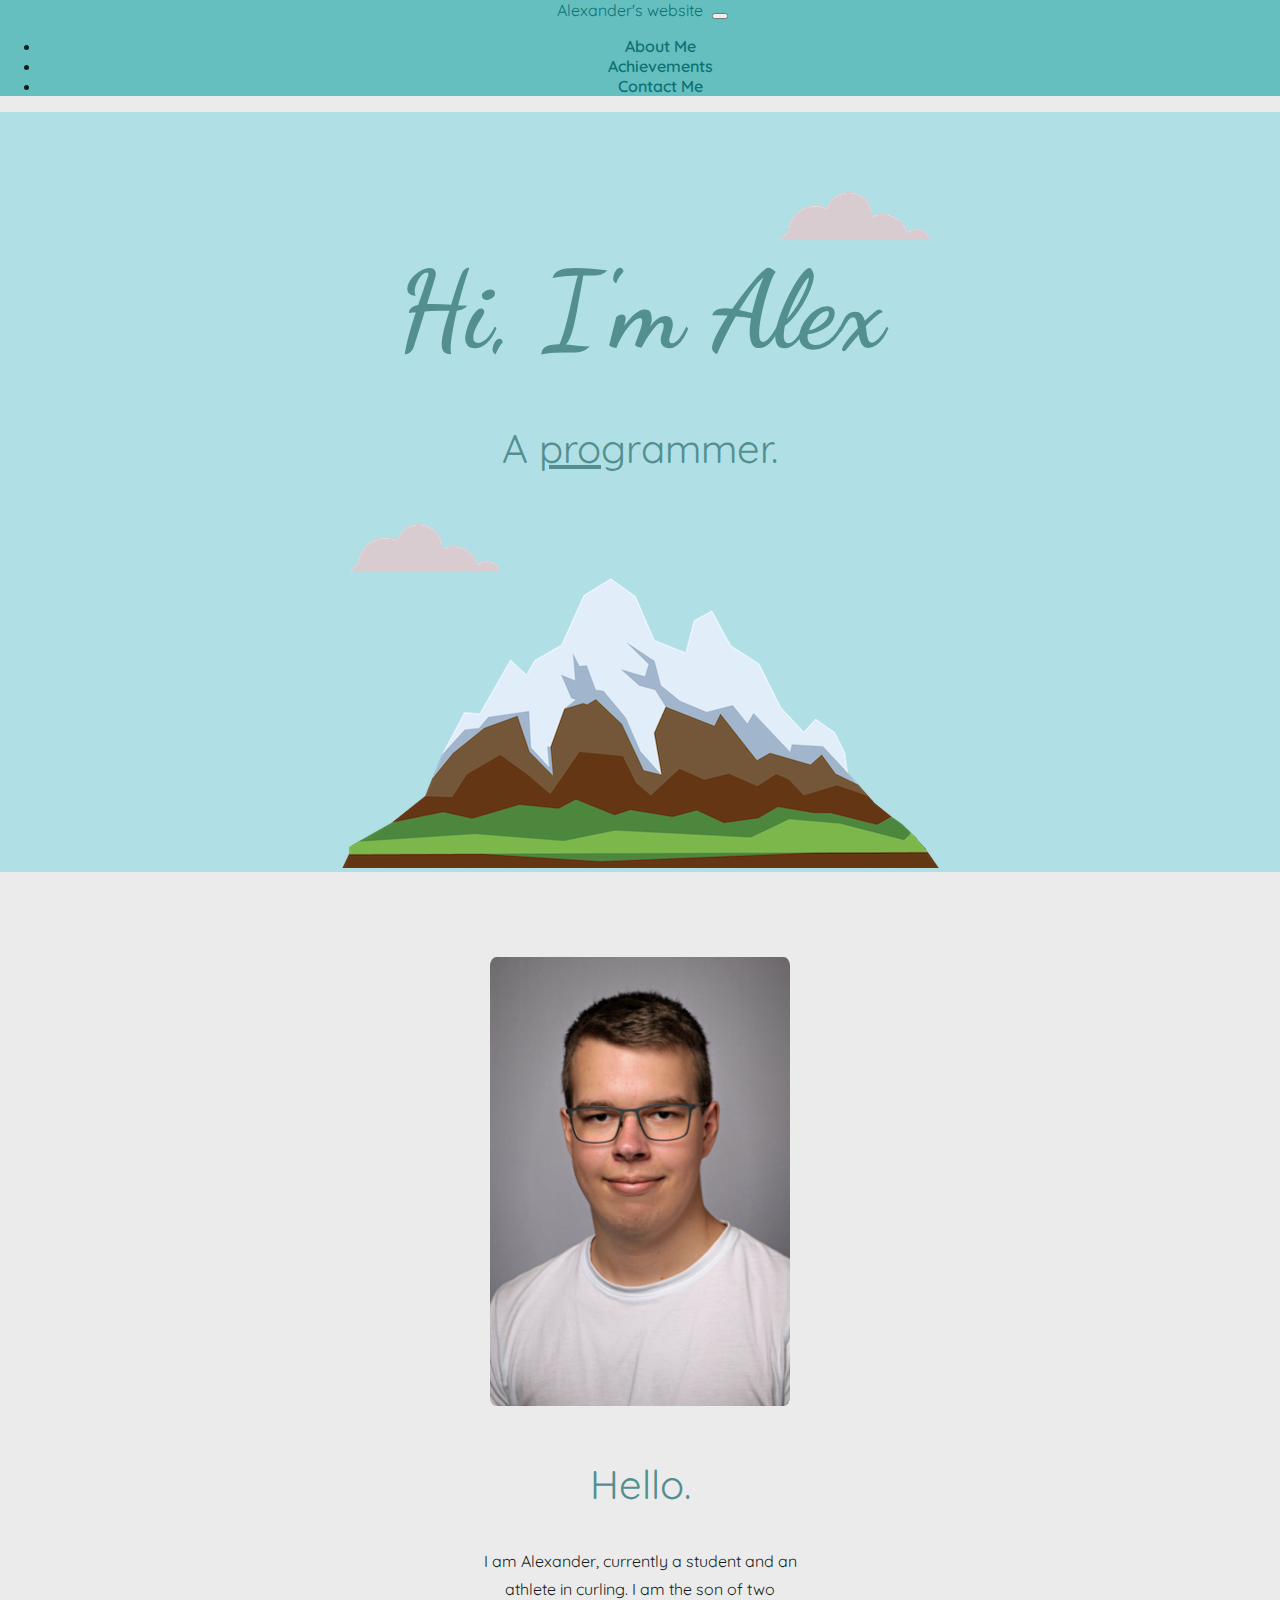
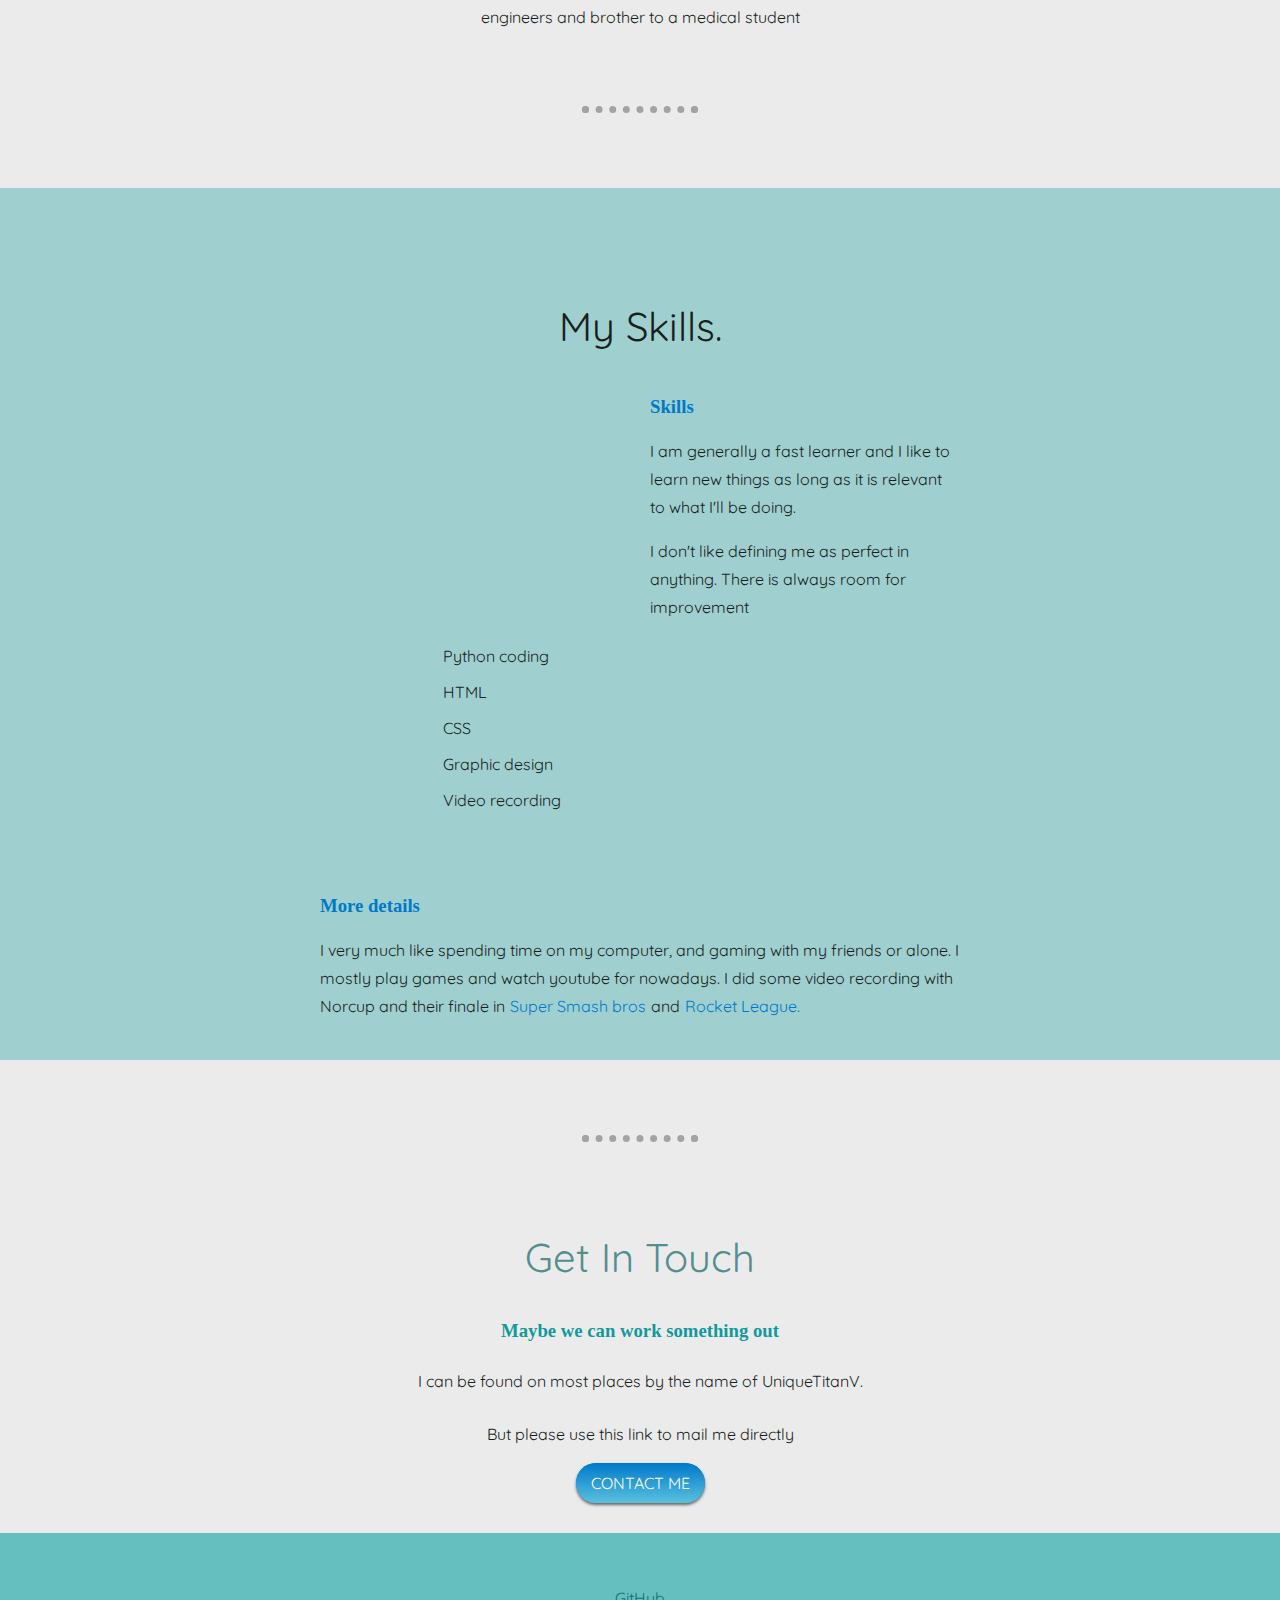
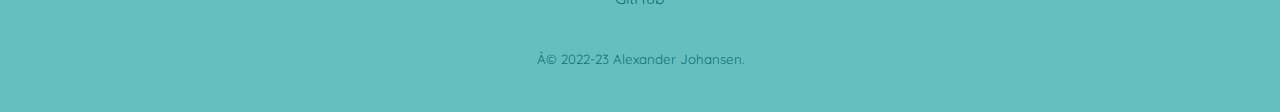
==== index.html @ feb7853b "Update index.html" ====
<!DOCTYPE html>
<Html>
  <Head>
    <meta charset="uft-8">
    <title>Alexander Website</title>
<!--bootstrap-->
    <link href="https://cdn.jsdelivr.net/npm/bootstrap@5.2.2/dist/css/bootstrap.min.css" rel="stylesheet" integrity="sha384-Zenh87qX5JnK2Jl0vWa8Ck2rdkQ2Bzep5IDxbcnCeuOxjzrPF/et3URy9Bv1WTRi" crossorigin="anonymous">
<!--document links-->
    <link rel="stylesheet" href="css/styles.css">
    <link rel="icon" href="pictures/logo1.ico?v=2">
<!--Google fonts-->
    <link rel="preconnect" href="https://fonts.googleapis.com">
    <link rel="preconnect" href="https://fonts.gstatic.com" crossorigin>
    <link href="https://fonts.googleapis.com/css2?family=Dancing+Script:wght@700&family=Quicksand&display=swap" rel="stylesheet">
<!--Fonts Awesome-->
    <script src="https://kit.fontawesome.com/bdcf4715c1.js" crossorigin="anonymous"></script>


  </Head>
  <body>
<!--Navigations bar-->
 <div class="fixed-top">
    <nav class="navbar navbar-expand-md" style="background-color: #66bfbf;">
      <a class="navbar-brand" href="#scrollspyHeading5">Alexander's website</a>
      <button class="navbar-toggler" type="button" data-bs-toggle="collapse" data-bs-target="#Collapsetobbler1" aria-controls="navbarNav" aria-expanded="false" aria-label="Toggle navigation">
          <span class="navbar-toggler-icon"></span>
      </button>
      <div class="collapse navbar-collapse" id="Collapsetobbler1">
          <ul class="navbar-nav ms-auto">

              <li class="nav-item">
                  <a class="nav-link" href="#scrollspyHeading2"><i class="fa-regular fa-address-card"></i>  About Me</a>
              </li>
              <li class="nav-item">
                  <a class="nav-link" href="#scrollspyHeading3"><i class="fa-regular fa-star"></i>  Achievements</a>
              </li>
              <li class="nav-item">
                <a class="nav-link" href="#scrollspyHeading4"><i class="fa-regular fa-envelope"></i>  Contact Me</a>
            </li>
          </ul>
      </div>
  </nav>
</div>
<!-- Navbar end -->

<!--Main headder site code-->
    <div id="scrollspyHeading5" class=" top-container">
      <img class="top-cloud" src="pictures/cloud.png" alt="Cloud-img">
      <H1>Hi, I'm Alex</H1>
      <h2>A <span class="pro">pro</span>grammer.</h2>
      <img class="bottom-cloud" src="pictures/cloud.png" alt="Cloud-img">
      <img src="pictures/mountain.png" alt="Mountian-img">
    </div>

  <!-- About me and introduction -->
    <div id="scrollspyHeading2" class="middle-container">
      <div class="profile">
        <img class="ProfilePicture" src="pictures/alex2.png" alt="Picture of me"
        width="300">

        <h2>Hello.</h2>
        <p class="intro-text">I am Alexander, currently a student and an athlete in curling. I am the son of two engineers and brother to a medical student</p>
        </div>
<!-- Skills page -->
<hr >

      <div  id="scrollspyHeading3" class="skills">
        <h2 class="MySkills">My Skills.</h2>
        <div class="skill-row">
          <iframe src="https://giphy.com/embed/IdyAQJVN2kVPNUrojM" frameBorder="0" class="giphy-embed"></iframe>
          
          <h3 class="Skillslower">Skills</h3>
          <p>I am generally a fast learner and I like to learn new things as long as it is relevant to what I'll be doing.</p>
          <p>I don't like defining me as perfect in anything. There is always room for improvement</p>
          <table class="tables">
          <tr>
            <td>Python coding</td>
            <td class="stars"><i class="fa-solid fa-star"></i><i class="fa-solid  fa-star"></i><i class="fa-solid fa-star"></i><i class="fa-solid fa-star"></i><i class="fa-regular fa-star"></i></td>
           </tr>
           <tr>
            <td>HTML</td>
            <td class="stars"><i class="fa-solid fa-star"></i><i class="fa-solid fa-star"></i><i class="fa-solid fa-star"></i><i class="fa-solid fa-star"></i><i class="fa-regular fa-star"></i></td>
           </tr>
           <tr>
            <td>CSS</td>
            <td class="stars"><i class="fa-solid fa-star"></i><i class="fa-solid  fa-star"></i><i class="fa-solid fa-star"></i><i class="fa-solid fa-star"></i><i class="fa-regular fa-star"></i></td>
           </tr>
           <tr>
            <td>Graphic design</td>
            <td class="stars"><i class="fa-solid fa-star"></i><i class="fa-solid fa-star"></i><i class="fa-solid fa-star"></i><i class="fa-regular fa-star"></i><i class="fa-regular fa-star"></i></td>
           </tr>
           <tr>
            <td>Video recording</td>
            <td class="stars"><i class="fa-solid fa-star"></i><i class="fa-solid fa-star"></i><i class="fa-solid fa-star"></i><i class="fa-regular fa-star"></i><i class="fa-regular fa-star"></i></td>
           </tr>
        </table>
        </div>
        <div class="skill-row">
          <img class="" src="" alt="">
          
          <h3 class="ExtraBlue">More details</h3>
          <p>I very much like spending time on my computer, and gaming with my friends or alone. I mostly play games and watch youtube for nowadays. I did some video recording with Norcup and their finale in<a class="ExtraBlue" href="https://www.twitch.tv/videos/1607482363">Super Smash bros</a>and<a class="ExtraBlue" href="https://www.twitch.tv/videos/1607479684">Rocket League.</a></p> 
        </div>
      </div>

<!-- Horisontal rule contact me -->
      <hr id="scrollspyHeading4">

<!-- Contact -->
      <div class="contact-me">
        <h2>Get In Touch</h2>
        <h3>Maybe we can work something out</h3>
        <p class="contact-message">I can be found on most places by the name of UniqueTitanV.</p>
        <p class="contact-message">But please use this link to mail me directly</p>
        <a class="btn" href="mailto:uniquetitanv+udemywebsite@gmail.com"><i class="fa-regular fa-envelope fa-xl"></i>   CONTACT ME</a>
      </div>
    </div>

<!-- Footer links -->
    <div class="bottom-container">
    <footer>
      <a class="footer-link" href="https://github.com/UniqueTitanV"><i class="fa-brands fa-github fa-xl"></i>   GitHub</a>
      <p class="copyright-text">© 2022-23 Alexander Johansen.</p>
    </footer>
  </div>
    
  </body>
</Html>
---- css/styles.css ----
html{
  position: relative;
  min-height: 100%;
}

body{
  color: #171f1d;
  margin: 0%;
  text-align: center;
  background-color: #e1e1e1aa;
  position: relative;
}

/* Fonts */

h1{
  margin: 50px auto 0 auto;
  font-family: 'Dancing Script', cursive;
  font-size: 669%;
  color: #538f8f;
}

h2{
  font-size: 2.5rem;
  font-family: 'Quicksand', sans-serif;
  font-weight: normal;
  color: #538f8f;
  padding-bottom: 5px;
  padding-top: 15px;
}

h3{
  color: #11999E;
}
h5{
  font-family: 'Quicksand', sans-serif;
  padding-top: 40px;
}
p{
  font-family: 'Quicksand', sans-serif;
  line-height: 1.75;
}

hr{
  border: dotted #a3a3a3 7px;
  border-bottom:none;
  width: 8%;
  margin: 75px auto;
}

a{
  color:#0d7275;
  font-family: 'Quicksand', sans-serif;
  margin: 5px 5px;
  text-decoration: none;
}

a:hover{ 
  color: #ffffff;
}

/* Main Upper Part */

li{
  font-weight: 600;
}


.pro{
  text-decoration: underline; 
  font-family: 'Quicksand', sans-serif;
}

.top-cloud{
  position: absolute;
  right: 350px;
  top: 80px;
}

.bottom-cloud {
  position: absolute;
  left: 350px;
  bottom: 300px;
}


.ProfilePicture{
  border-radius: 2%;
}

.top-container{
  background-color:powderblue; 
  position:  relative;
  padding-top: 85px;
}

.intro-text{
  width: 25% ;
  margin: auto;
}

/* Middle Part */

.middle-container{
  padding-top: 85px;

}

/* Skills Part */

.skill-row{
  width: 50%; 
  margin: 40px auto 25px auto;
  text-align: left;
}
.skills{
  background-color: #9fcfcf;
  padding: 65px 0px 15px;
 }
 
 .MySkills{
   color: #171f1d;
 }

 .Skillslower{
  color: #0079CB;
 }

 .ExtraBlue{
  color: #0079CB;
 }

/* Table */

.tables {
  margin-left: auto;
  margin-right: auto;
  margin-left: 120px;
  color: #171f1d;
  font-family: 'Quicksand', sans-serif;
  line-height: 2;
}
.stars{
  padding-left: 2.5rem;
  /* color: #171f1d; */
  /* color: #11999E; */
  color: #0079CB;
}

/* VS Code GIF */

.giphy-embed{
  float: left;
  margin-right: 30px;
  margin-top: 80px;
  scale: 150%;
  pointer-events: none;
  
}

/* Lower Part. Bottom Container */

.contact-message{
  width: 40%;
  margin: 25px auto;
}

.contact-me{
  margin-bottom: 40px;
}

.btn {
  background:#0079CB;
  background-image: -webkit-linear-gradient(top, #0079CB,#5BC0DE);
  background-image: -moz-linear-gradient(top, #0079CB, #66BFBF);
  background-image: -ms-linear-gradient(top, #0079CB, #66BFBF);
  background-image: -o-linear-gradient(top, #0079CB,#5BC0DE);
  background-image: linear-gradient(to bottom, #0079CB, #5BC0DE);
  -webkit-border-radius: 10;
  -moz-border-radius: 15;
  border-radius: 35px;
  -webkit-box-shadow: 0px 2px 3px #666666;
  -moz-box-shadow: 0px 2px 3px #666666;
  box-shadow: 0px 2px 3px #666666;
  font-family: 'Quicksand', sans-serif;
  color: #ffffff;
  font-size: 16px;
  padding: 10px 15px 10px 15px;
  text-decoration: none;
}

.btn:hover {
  background: #11999e;
  background-image: -webkit-linear-gradient(top, #11999e, #538f8f);
  background-image: -moz-linear-gradient(top, #11999e, #538f8f);
  background-image: -ms-linear-gradient(top, #11999e, #538f8f);
  background-image: -o-linear-gradient(top, #11999e, #538f8f);
  background-image: linear-gradient(to bottom, #11999e, #538f8f);
  text-decoration: none;
}

.bottom-container{
  background-color: #66bfbf;
  padding: 55px 0px 25px;
}

.copyright-text{
  color: #0d7275;
  font-size: smaller;
  margin: 40px 20px 15px;
}
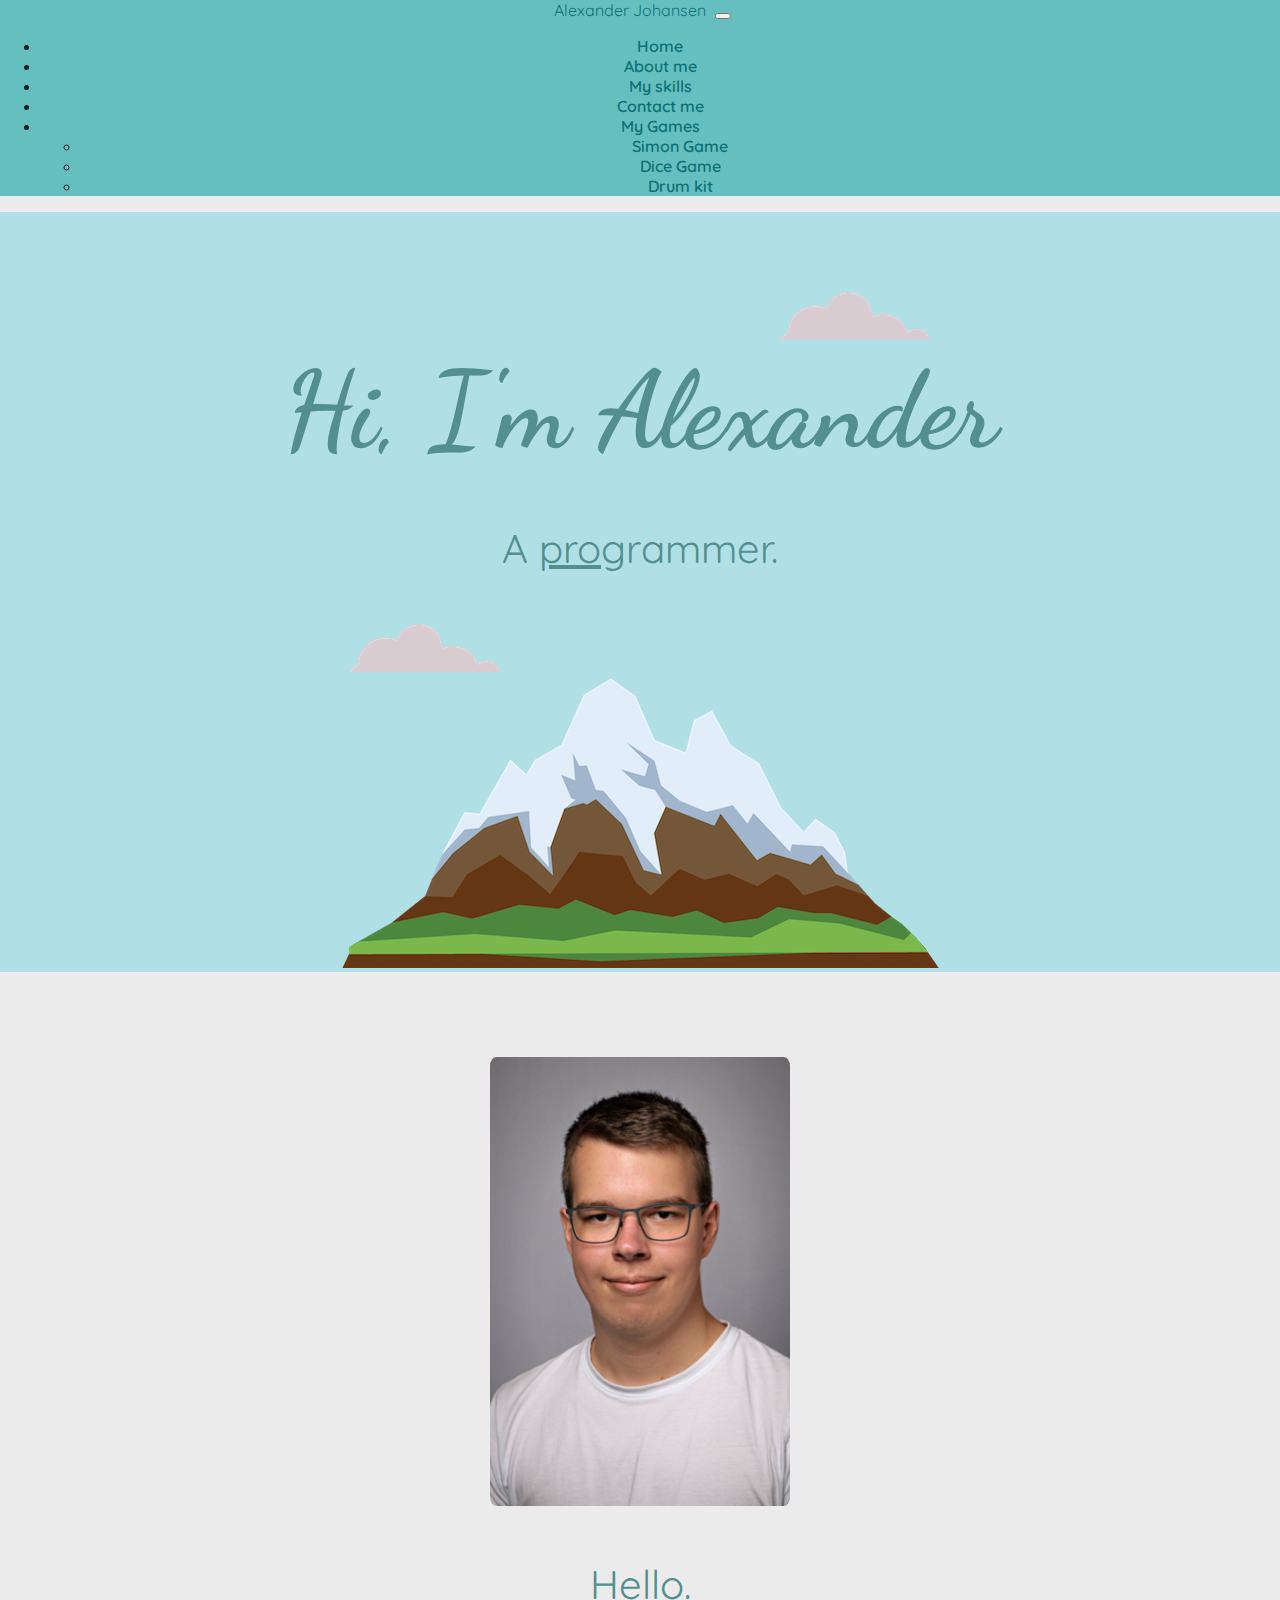
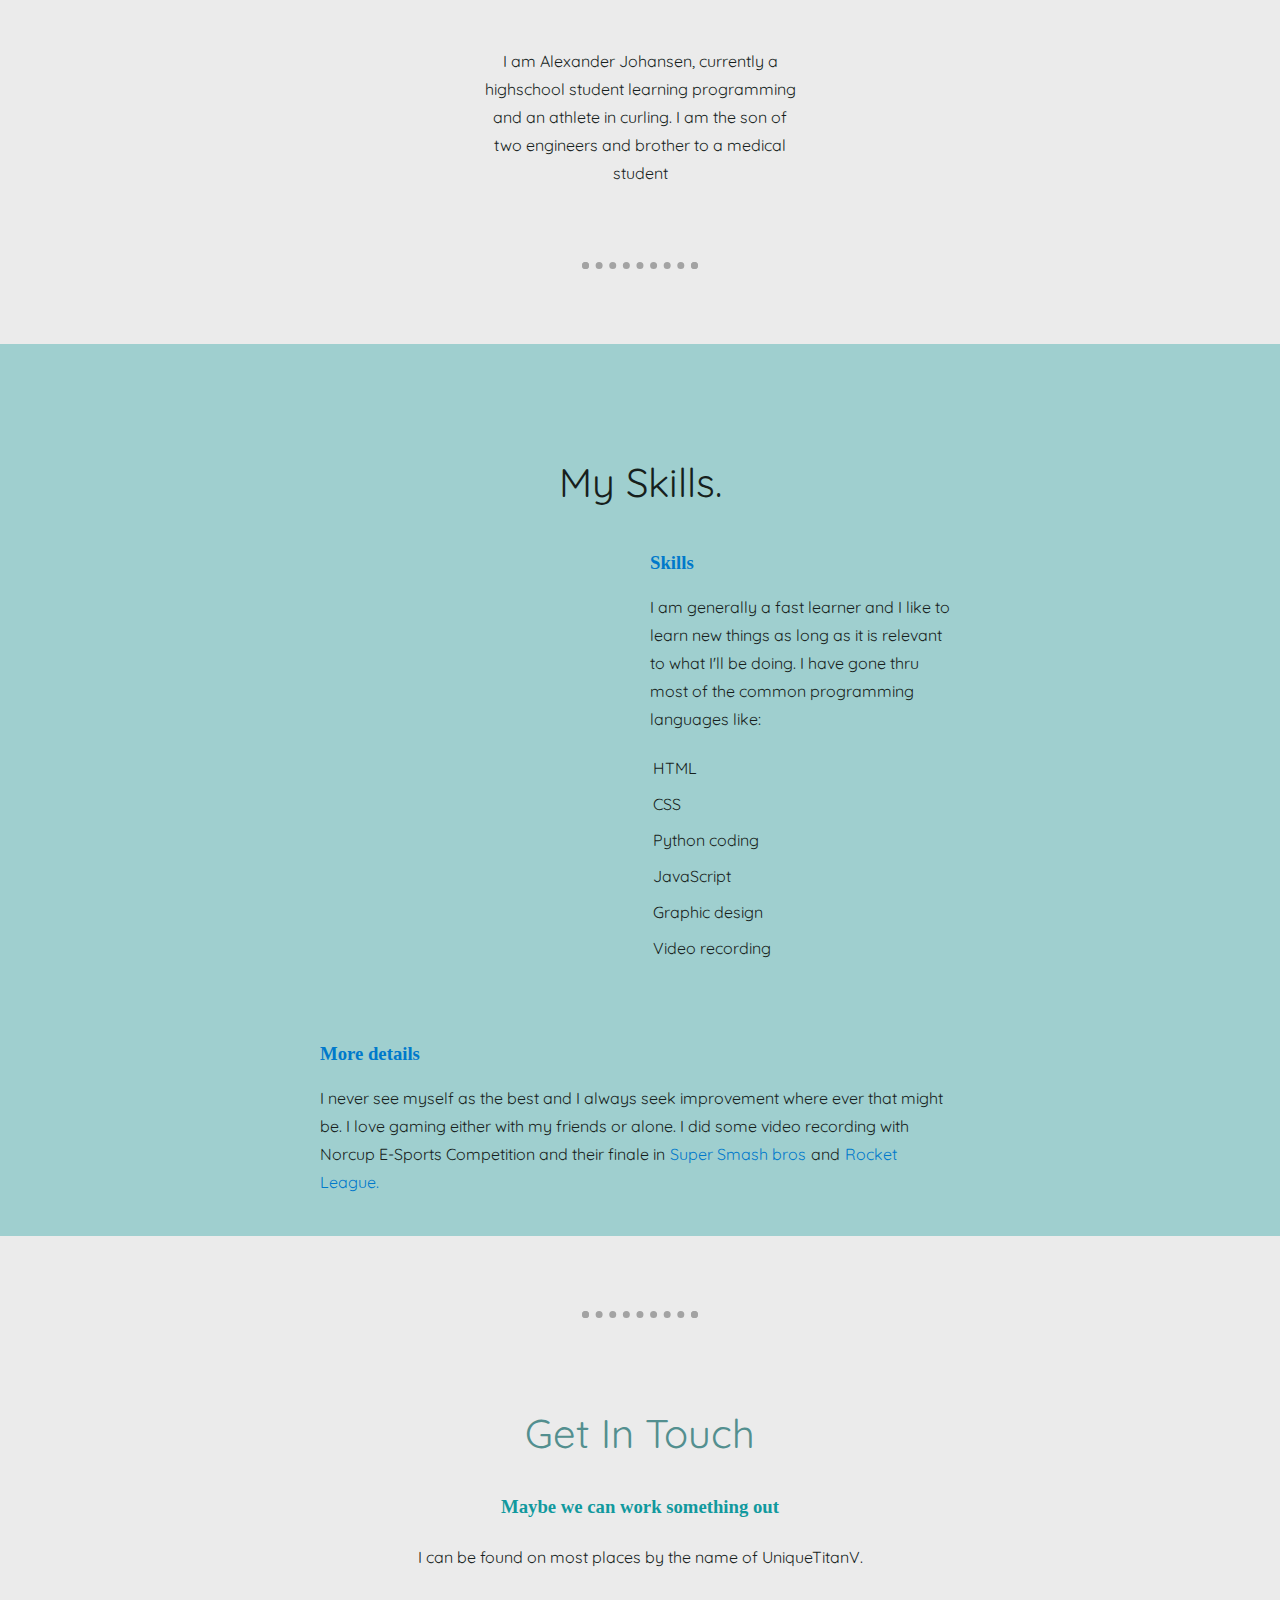
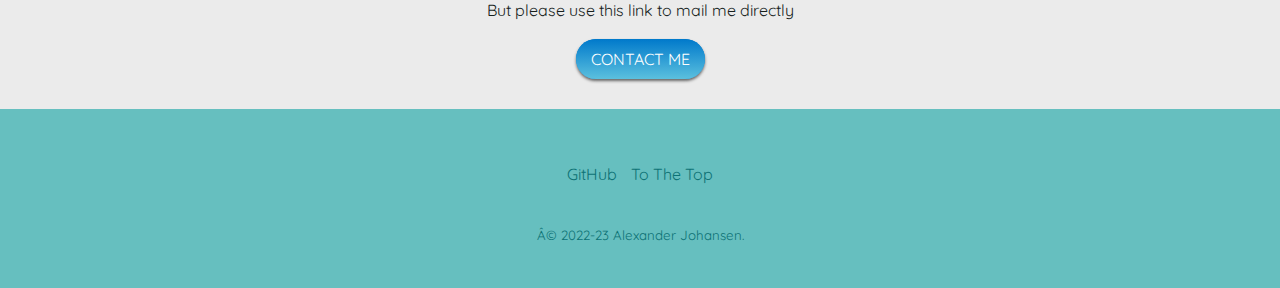
==== commit 7aee671d: "Update index.html" ====
--- a/index.html
+++ b/index.html
@@ -2,9 +2,14 @@
 <Html>
   <Head>
     <meta charset="uft-8">
+    <meta name="viewport" content="width=device-width, initial-scale=1">
     <title>Alexander Website</title>
 <!--bootstrap-->
-    <link href="https://cdn.jsdelivr.net/npm/bootstrap@5.2.2/dist/css/bootstrap.min.css" rel="stylesheet" integrity="sha384-Zenh87qX5JnK2Jl0vWa8Ck2rdkQ2Bzep5IDxbcnCeuOxjzrPF/et3URy9Bv1WTRi" crossorigin="anonymous">
+<script src="https://cdn.jsdelivr.net/npm/@popperjs/core@2.11.6/dist/umd/popper.min.js" integrity="sha384-oBqDVmMz9ATKxIep9tiCxS/Z9fNfEXiDAYTujMAeBAsjFuCZSmKbSSUnQlmh/jp3" crossorigin="anonymous"></script>
+<link rel="stylesheet" href="https://cdn.jsdelivr.net/npm/bootstrap@5.3.0-alpha3/dist/css/bootstrap.min.css" integrity="sha384-rKr7YKjweD+HbV8nBw2fa7VpsJHnNSID7W8Gv5SVkYRzR96f2QqdW8xw5dZb5Pe5" crossorigin="anonymous">
+<link href="https://cdn.jsdelivr.net/npm/bootstrap@5.3.0-alpha3/dist/css/bootstrap.min.css" rel="stylesheet" integrity="sha384-KK94CHFLLe+nY2dmCWGMq91rCGa5gtU4mk92HdvYe+M/SXH301p5ILy+dN9+nJOZ" crossorigin="anonymous">
+<script src="https://cdn.jsdelivr.net/npm/bootstrap@5.3.0-alpha3/dist/js/bootstrap.bundle.min.js" integrity="sha384-ENjdO4Dr2bkBIFxQpeoTz1HIcje39Wm4jDKdf19U8gI4ddQ3GYNS7NTKfAdVQSZe" crossorigin="anonymous"></script>
+
 <!--document links-->
     <link rel="stylesheet" href="css/styles.css">
     <link rel="icon" href="pictures/logo1.ico?v=2">
@@ -16,37 +21,51 @@
     <script src="https://kit.fontawesome.com/bdcf4715c1.js" crossorigin="anonymous"></script>
 
 
+
   </Head>
   <body>
 <!--Navigations bar-->
- <div class="fixed-top">
-    <nav class="navbar navbar-expand-md" style="background-color: #66bfbf;">
-      <a class="navbar-brand" href="#scrollspyHeading5">Alexander's website</a>
-      <button class="navbar-toggler" type="button" data-bs-toggle="collapse" data-bs-target="#Collapsetobbler1" aria-controls="navbarNav" aria-expanded="false" aria-label="Toggle navigation">
-          <span class="navbar-toggler-icon"></span>
-      </button>
-      <div class="collapse navbar-collapse" id="Collapsetobbler1">
-          <ul class="navbar-nav ms-auto">
+<nav class="navbar navbar-expand-lg fixed-top" style="background-color: #66bfbf;">
+  <div class="container-fluid" >
+    <a class="navbar-brand" href="#">Alexander Johansen</a>
+    <button class="navbar-toggler" type="button" data-bs-toggle="collapse" data-bs-target="#navbarNavDropdown" aria-controls="navbarNavDropdown" aria-expanded="false" aria-label="Toggle navigation">
+      <span class="navbar-toggler-icon"></span>
+    </button>
+    <div class="collapse navbar-collapse" id="navbarNavDropdown">
+      <ul class="navbar-nav">
+        <li class="nav-item">
+          <a class="nav-link active" aria-current="page" href="#scrollspyHeading1"><i class="fa-solid fa-house"></i>  Home</a>
+        </li>
+        <li class="nav-item">
+          <a class="nav-link" href="#scrollspyHeading2"><i class="fa-solid fa-address-card"></i>  About me</a>
+        </li>
+        <li class="nav-item">
+          <a class="nav-link" href="#scrollspyHeading3"><i class="fa-solid fa-star"></i>  My skills</a>
+        </li>
+        <li class="nav-item">
+          <a class="nav-link" href="#scrollspyHeading4"><i class="fa-solid fa-envelope"></i>  Contact me</a>
+        </li>
 
-              <li class="nav-item">
-                  <a class="nav-link" href="#scrollspyHeading2"><i class="fa-regular fa-address-card"></i>  About Me</a>
-              </li>
-              <li class="nav-item">
-                  <a class="nav-link" href="#scrollspyHeading3"><i class="fa-regular fa-star"></i>  Achievements</a>
-              </li>
-              <li class="nav-item">
-                <a class="nav-link" href="#scrollspyHeading4"><i class="fa-regular fa-envelope"></i>  Contact Me</a>
-            </li>
+        <li class="nav-item dropdown">
+          <a class="nav-link dropdown-toggle" href="#" role="button" data-bs-toggle="dropdown" aria-expanded="false">
+            <i class="fa-solid fa-gamepad fa-lg"></i>  My Games
+          </a>
+          <ul class="dropdown-menu" style="background-color: #66bfbf;">
+            <li><a class="dropdown-item" href="https://uniquetitanv.github.io/The-Simon-Game/" target="_blank">Simon Game</a></li>
+            <li><a class="dropdown-item" href="https://uniquetitanv.github.io/TheDiceGame/" target="_blank">Dice Game</a></li>
+            <li><a class="dropdown-item" href="https://uniquetitanv.github.io/Drum-Kit-game/" target="_blank">Drum kit</a></li>
           </ul>
-      </div>
-  </nav>
-</div>
+        </li>
+      </ul>
+    </div>
+  </div>
+</nav>
 <!-- Navbar end -->
 
 <!--Main headder site code-->
-    <div id="scrollspyHeading5" class=" top-container">
+    <div id="scrollspyHeading1" class=" top-container">
       <img class="top-cloud" src="pictures/cloud.png" alt="Cloud-img">
-      <H1>Hi, I'm Alex</H1>
+      <H1>Hi, I'm Alexander</H1>
       <h2>A <span class="pro">pro</span>grammer.</h2>
       <img class="bottom-cloud" src="pictures/cloud.png" alt="Cloud-img">
       <img src="pictures/mountain.png" alt="Mountian-img">
@@ -59,7 +78,7 @@
         width="300">
 
         <h2>Hello.</h2>
-        <p class="intro-text">I am Alexander, currently a student and an athlete in curling. I am the son of two engineers and brother to a medical student</p>
+        <p class="intro-text">I am Alexander Johansen, currently a highschool student learning programming and an athlete in curling. I am the son of two engineers and brother to a medical student</p>
         </div>
 <!-- Skills page -->
 <hr >
@@ -70,13 +89,8 @@
           <iframe src="https://giphy.com/embed/IdyAQJVN2kVPNUrojM" frameBorder="0" class="giphy-embed"></iframe>
           
           <h3 class="Skillslower">Skills</h3>
-          <p>I am generally a fast learner and I like to learn new things as long as it is relevant to what I'll be doing.</p>
-          <p>I don't like defining me as perfect in anything. There is always room for improvement</p>
+          <p>I am generally a fast learner and I like to learn new things as long as it is relevant to what I'll be doing. I have gone thru most of the common programming languages like:</p>
           <table class="tables">
-          <tr>
-            <td>Python coding</td>
-            <td class="stars"><i class="fa-solid fa-star"></i><i class="fa-solid  fa-star"></i><i class="fa-solid fa-star"></i><i class="fa-solid fa-star"></i><i class="fa-regular fa-star"></i></td>
-           </tr>
            <tr>
             <td>HTML</td>
             <td class="stars"><i class="fa-solid fa-star"></i><i class="fa-solid fa-star"></i><i class="fa-solid fa-star"></i><i class="fa-solid fa-star"></i><i class="fa-regular fa-star"></i></td>
@@ -86,6 +100,14 @@
             <td class="stars"><i class="fa-solid fa-star"></i><i class="fa-solid  fa-star"></i><i class="fa-solid fa-star"></i><i class="fa-solid fa-star"></i><i class="fa-regular fa-star"></i></td>
            </tr>
            <tr>
+            <td>Python coding</td>
+            <td class="stars"><i class="fa-solid fa-star"></i><i class="fa-solid  fa-star"></i><i class="fa-solid fa-star"></i><i class="fa-regular fa-star"></i><i class="fa-regular fa-star"></i></td>
+           </tr>
+           <tr>
+            <td>JavaScript</td>
+            <td class="stars"><i class="fa-solid fa-star"></i><i class="fa-solid  fa-star"></i><i class="fa-solid fa-star"></i><i class="fa-regular fa-star"></i><i class="fa-regular fa-star"></i></td>
+           </tr>
+           <tr>
             <td>Graphic design</td>
             <td class="stars"><i class="fa-solid fa-star"></i><i class="fa-solid fa-star"></i><i class="fa-solid fa-star"></i><i class="fa-regular fa-star"></i><i class="fa-regular fa-star"></i></td>
            </tr>
@@ -93,13 +115,15 @@
             <td>Video recording</td>
             <td class="stars"><i class="fa-solid fa-star"></i><i class="fa-solid fa-star"></i><i class="fa-solid fa-star"></i><i class="fa-regular fa-star"></i><i class="fa-regular fa-star"></i></td>
            </tr>
+           
         </table>
         </div>
+        <p></p>
         <div class="skill-row">
           <img class="" src="" alt="">
           
           <h3 class="ExtraBlue">More details</h3>
-          <p>I very much like spending time on my computer, and gaming with my friends or alone. I mostly play games and watch youtube for nowadays. I did some video recording with Norcup and their finale in<a class="ExtraBlue" href="https://www.twitch.tv/videos/1607482363">Super Smash bros</a>and<a class="ExtraBlue" href="https://www.twitch.tv/videos/1607479684">Rocket League.</a></p> 
+          <p>I never see myself as the best and I always seek improvement where ever that might be. I love gaming either with my friends or alone. I did some video recording with Norcup E-Sports Competition and their finale in<a class="ExtraBlue" href="https://www.twitch.tv/videos/1607482363">Super Smash bros</a>and<a class="ExtraBlue" href="https://www.twitch.tv/videos/1607479684">Rocket League.</a></p> 
         </div>
       </div>
 
@@ -119,10 +143,17 @@
 <!-- Footer links -->
     <div class="bottom-container">
     <footer>
-      <a class="footer-link" href="https://github.com/UniqueTitanV"><i class="fa-brands fa-github fa-xl"></i>   GitHub</a>
+      <a class="footer-link" href="https://github.com/UniqueTitanV" target="_blank"><i class="fa-brands fa-github fa-xl"></i>   GitHub</a>
+      <a class="footer-link" href="#scrollspyHeading1"> To The Top <i class="fa-solid fa-arrow-up fa-lg"></i> </a>
       <p class="copyright-text">© 2022-23 Alexander Johansen.</p>
     </footer>
   </div>
     
+
+<!-- JavaScript Link -->
+  <script src="JavaScript/index.js"></script>
+  <script src="https://cdn.jsdelivr.net/npm/bootstrap@5.3.0-alpha1/dist/js/bootstrap.bundle.min.js" integrity="sha384-w76AqPfDkMBDXo30jS1Sgez6pr3x5MlQ1ZAGC+nuZB+EYdgRZgiwxhTBTkF7CXvN" crossorigin="anonymous"></script>
+  <script src="https://cdn.jsdelivr.net/npm/bootstrap@5.3.0-alpha1/dist/js/bootstrap.min.js" integrity="sha384-mQ93GR66B00ZXjt0YO5KlohRA5SY2XofN4zfuZxLkoj1gXtW8ANNCe9d5Y3eG5eD" crossorigin="anonymous"></script>
   </body>
 </Html>
+
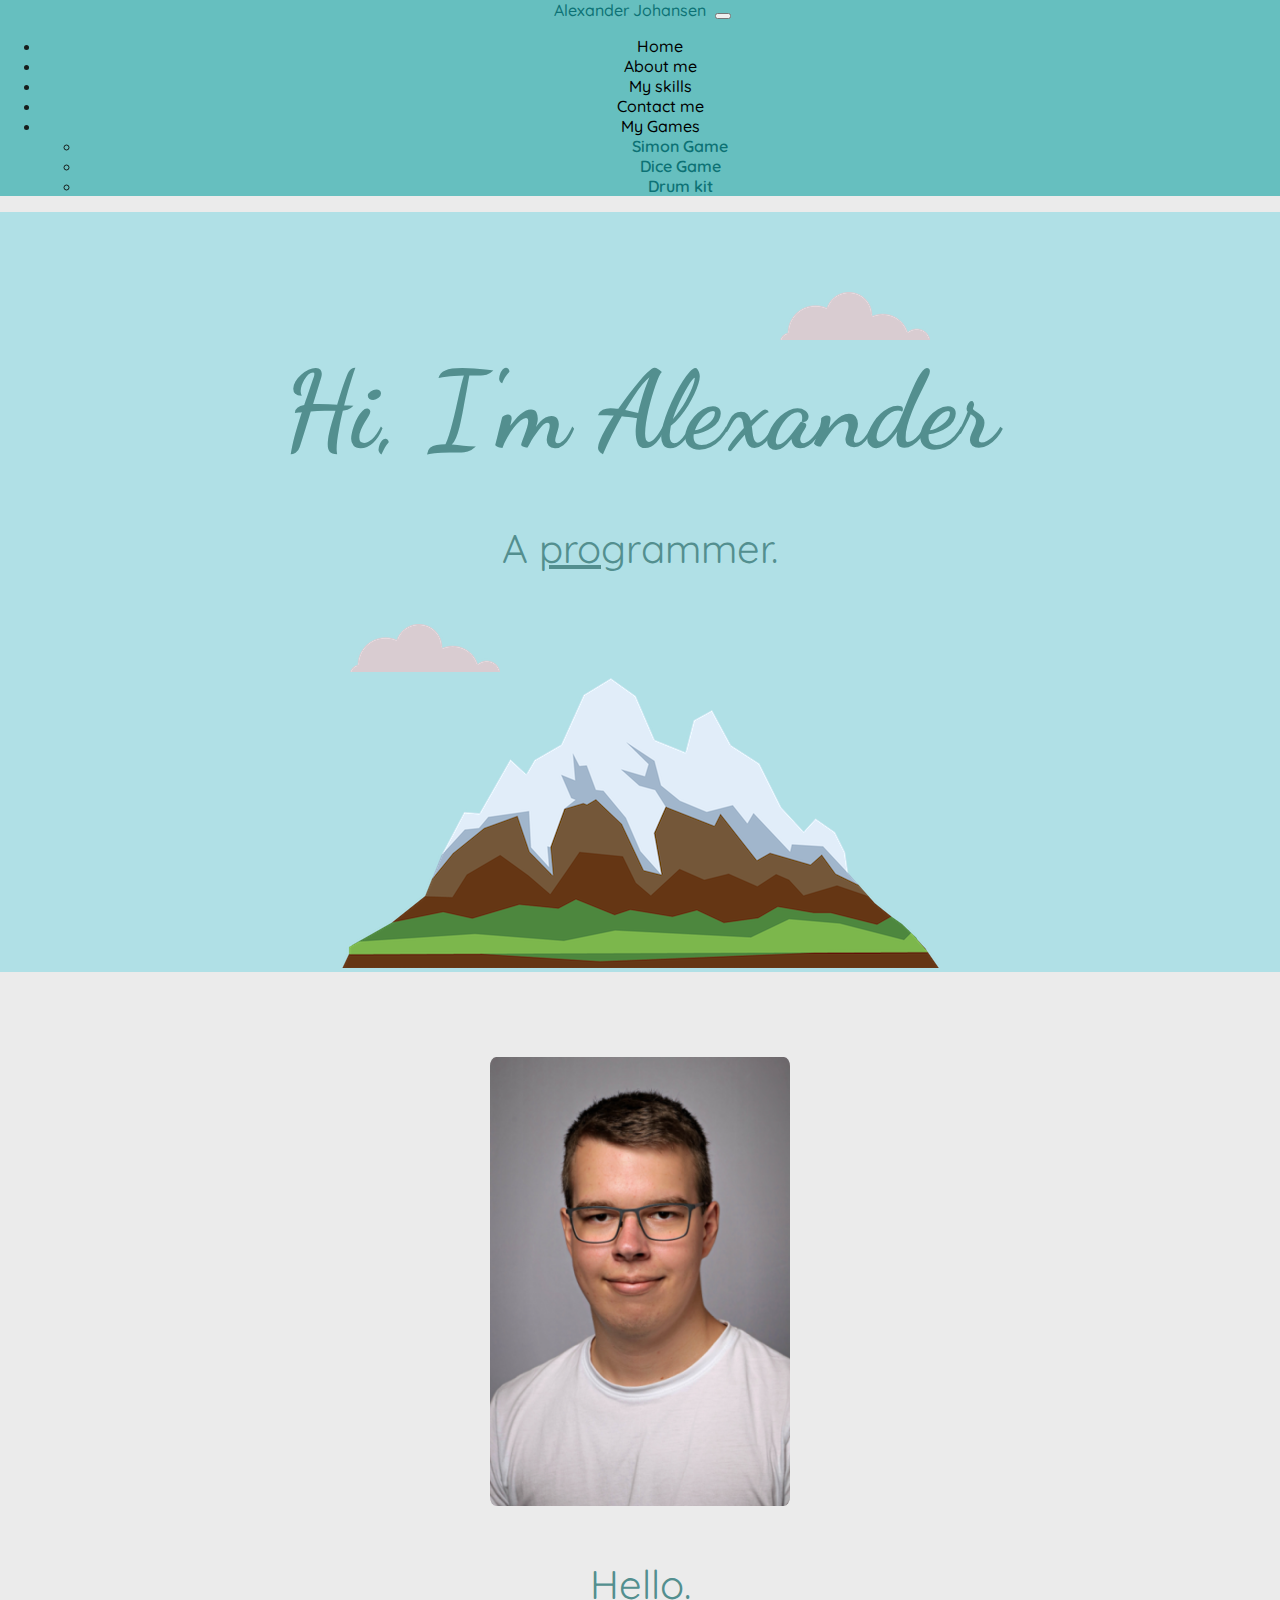
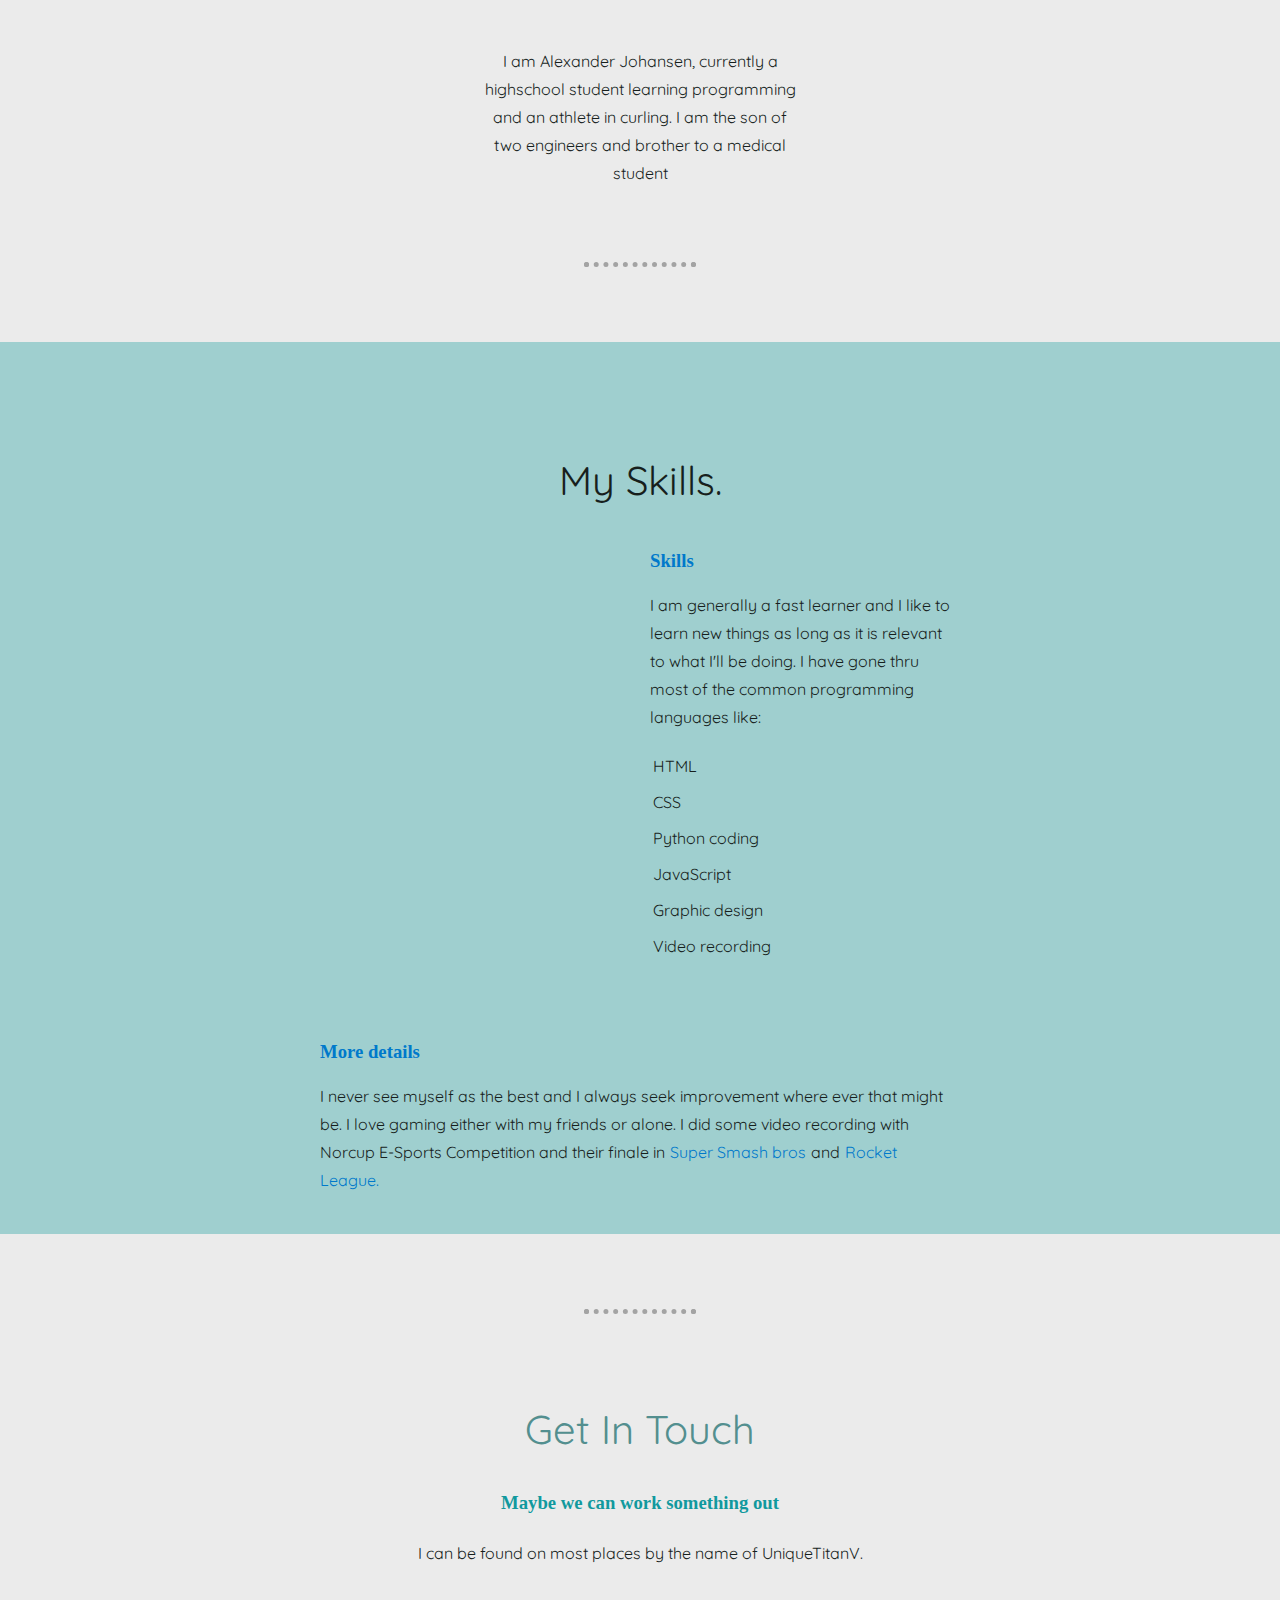
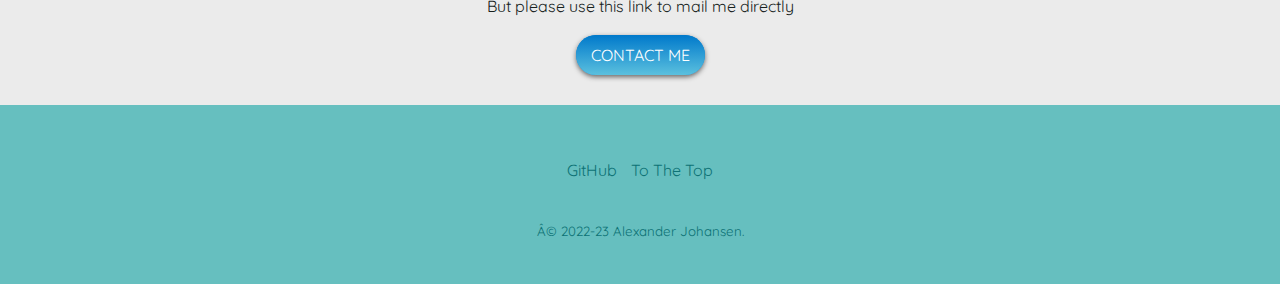
==== commit 11f6c6a1: "Update index.html" ====
--- a/index.html
+++ b/index.html
@@ -27,7 +27,7 @@
 <!--Navigations bar-->
 <nav class="navbar navbar-expand-lg fixed-top" style="background-color: #66bfbf;">
   <div class="container-fluid" >
-    <a class="navbar-brand" href="#">Alexander Johansen</a>
+    <a class="navbar-brand" href="https://github.com/UniqueTitanV" target="_blank">Alexander Johansen</a>
     <button class="navbar-toggler" type="button" data-bs-toggle="collapse" data-bs-target="#navbarNavDropdown" aria-controls="navbarNavDropdown" aria-expanded="false" aria-label="Toggle navigation">
       <span class="navbar-toggler-icon"></span>
     </button>
--- a/css/styles.css
+++ b/css/styles.css
@@ -43,7 +43,7 @@
 }
 
 hr{
-  border: dotted #a3a3a3 7px;
+  border: dotted #a3a3a3 5px;
   border-bottom:none;
   width: 8%;
   margin: 75px auto;
@@ -58,6 +58,19 @@
 
 a:hover{ 
   color: #ffffff;
+}
+
+/*Navbar*/
+.navbar-nav .nav-link {
+  color: black;
+  font-weight: 500;
+}
+
+.navbar-nav .nav-link:hover {
+  color: white;
+}
+.navbar-brand{
+  font-weight: 500;
 }
 
 /* Main Upper Part */
@@ -180,9 +193,9 @@
   -webkit-border-radius: 10;
   -moz-border-radius: 15;
   border-radius: 35px;
-  -webkit-box-shadow: 0px 2px 3px #666666;
-  -moz-box-shadow: 0px 2px 3px #666666;
-  box-shadow: 0px 2px 3px #666666;
+  -webkit-box-shadow: 0px 2px 5px #666666;
+  -moz-box-shadow: 0px 2px 5px #666666;
+  box-shadow: 0px 2px 5px #666666;
   font-family: 'Quicksand', sans-serif;
   color: #ffffff;
   font-size: 16px;
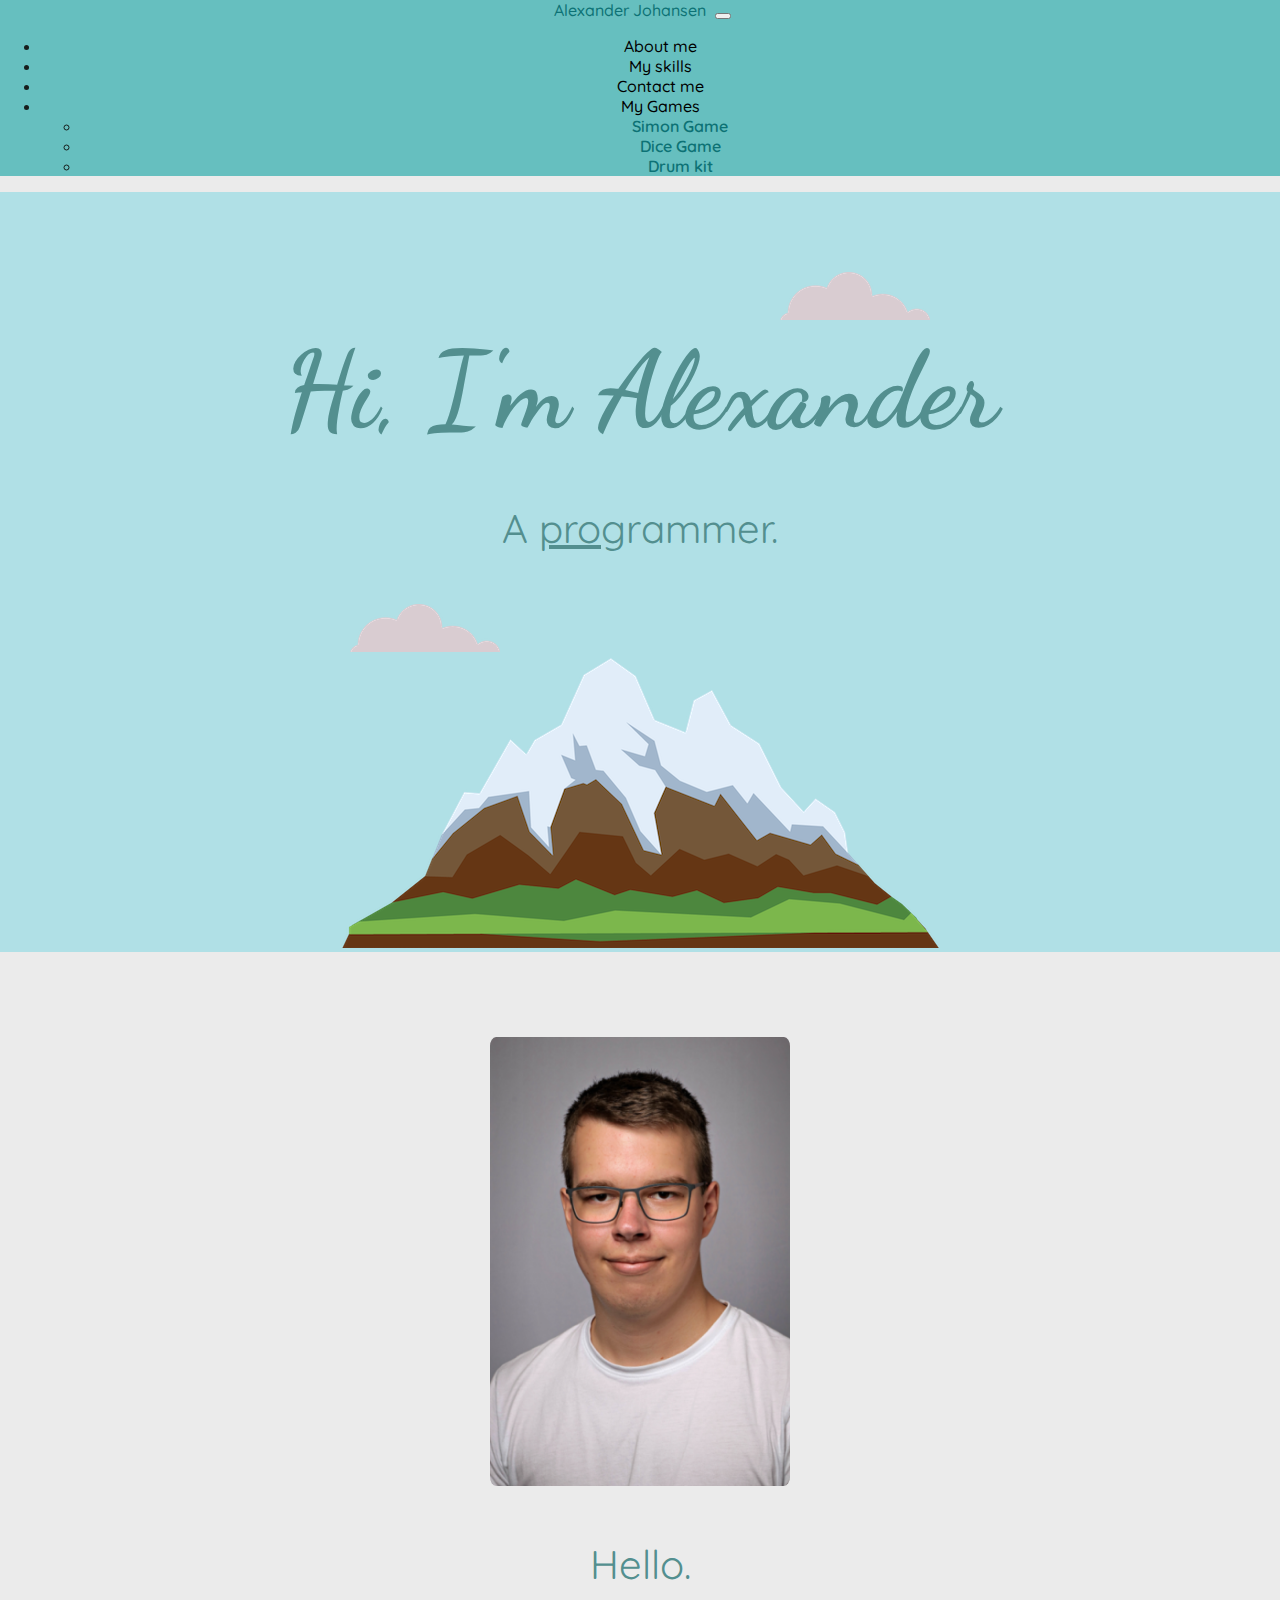
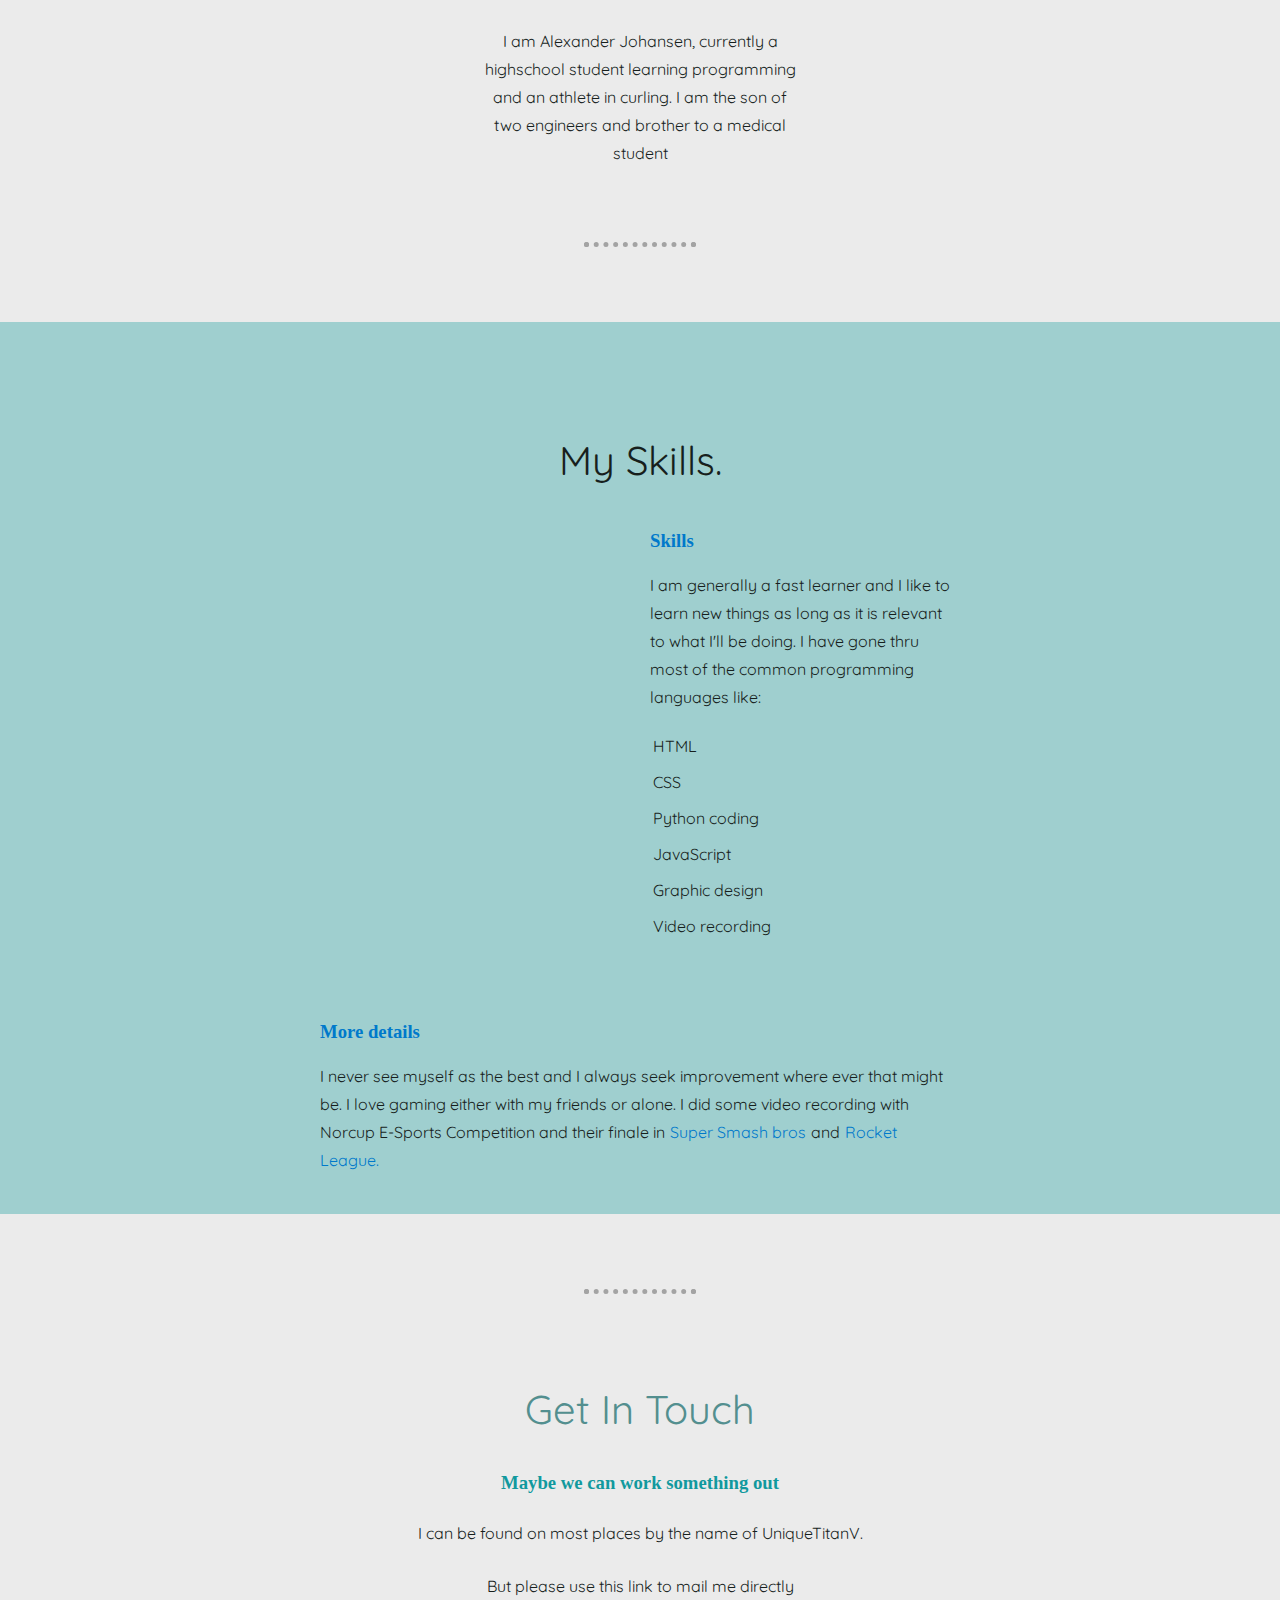
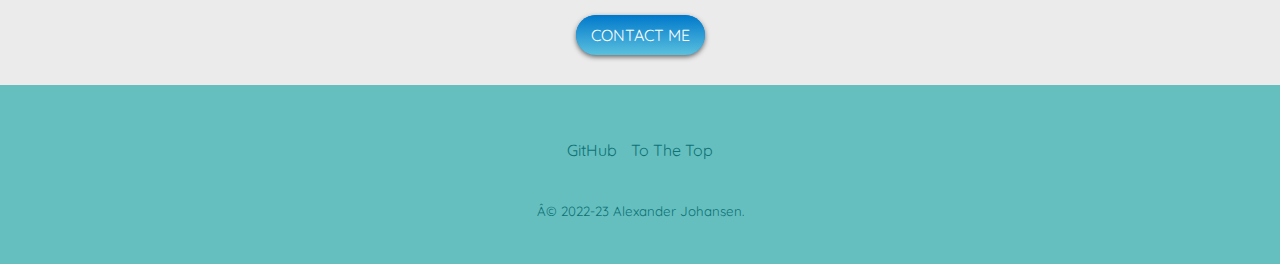
==== commit 9e755b30: "Update index.html" ====
--- a/index.html
+++ b/index.html
@@ -27,15 +27,12 @@
 <!--Navigations bar-->
 <nav class="navbar navbar-expand-lg fixed-top" style="background-color: #66bfbf;">
   <div class="container-fluid" >
-    <a class="navbar-brand" href="https://github.com/UniqueTitanV" target="_blank">Alexander Johansen</a>
+    <a class="navbar-brand" href="#scrollspyHeading1" target="_blank"><i class="fa-solid fa-house"></i>   Alexander Johansen</a>
     <button class="navbar-toggler" type="button" data-bs-toggle="collapse" data-bs-target="#navbarNavDropdown" aria-controls="navbarNavDropdown" aria-expanded="false" aria-label="Toggle navigation">
       <span class="navbar-toggler-icon"></span>
     </button>
     <div class="collapse navbar-collapse" id="navbarNavDropdown">
       <ul class="navbar-nav">
-        <li class="nav-item">
-          <a class="nav-link active" aria-current="page" href="#scrollspyHeading1"><i class="fa-solid fa-house"></i>  Home</a>
-        </li>
         <li class="nav-item">
           <a class="nav-link" href="#scrollspyHeading2"><i class="fa-solid fa-address-card"></i>  About me</a>
         </li>
@@ -136,7 +133,7 @@
         <h3>Maybe we can work something out</h3>
         <p class="contact-message">I can be found on most places by the name of UniqueTitanV.</p>
         <p class="contact-message">But please use this link to mail me directly</p>
-        <a class="btn" href="mailto:uniquetitanv+udemywebsite@gmail.com"><i class="fa-regular fa-envelope fa-xl"></i>   CONTACT ME</a>
+        <a class="btn" href="mailto:alexandjo@viken.no"><i class="fa-regular fa-envelope fa-xl"></i>   CONTACT ME</a>
       </div>
     </div>
 
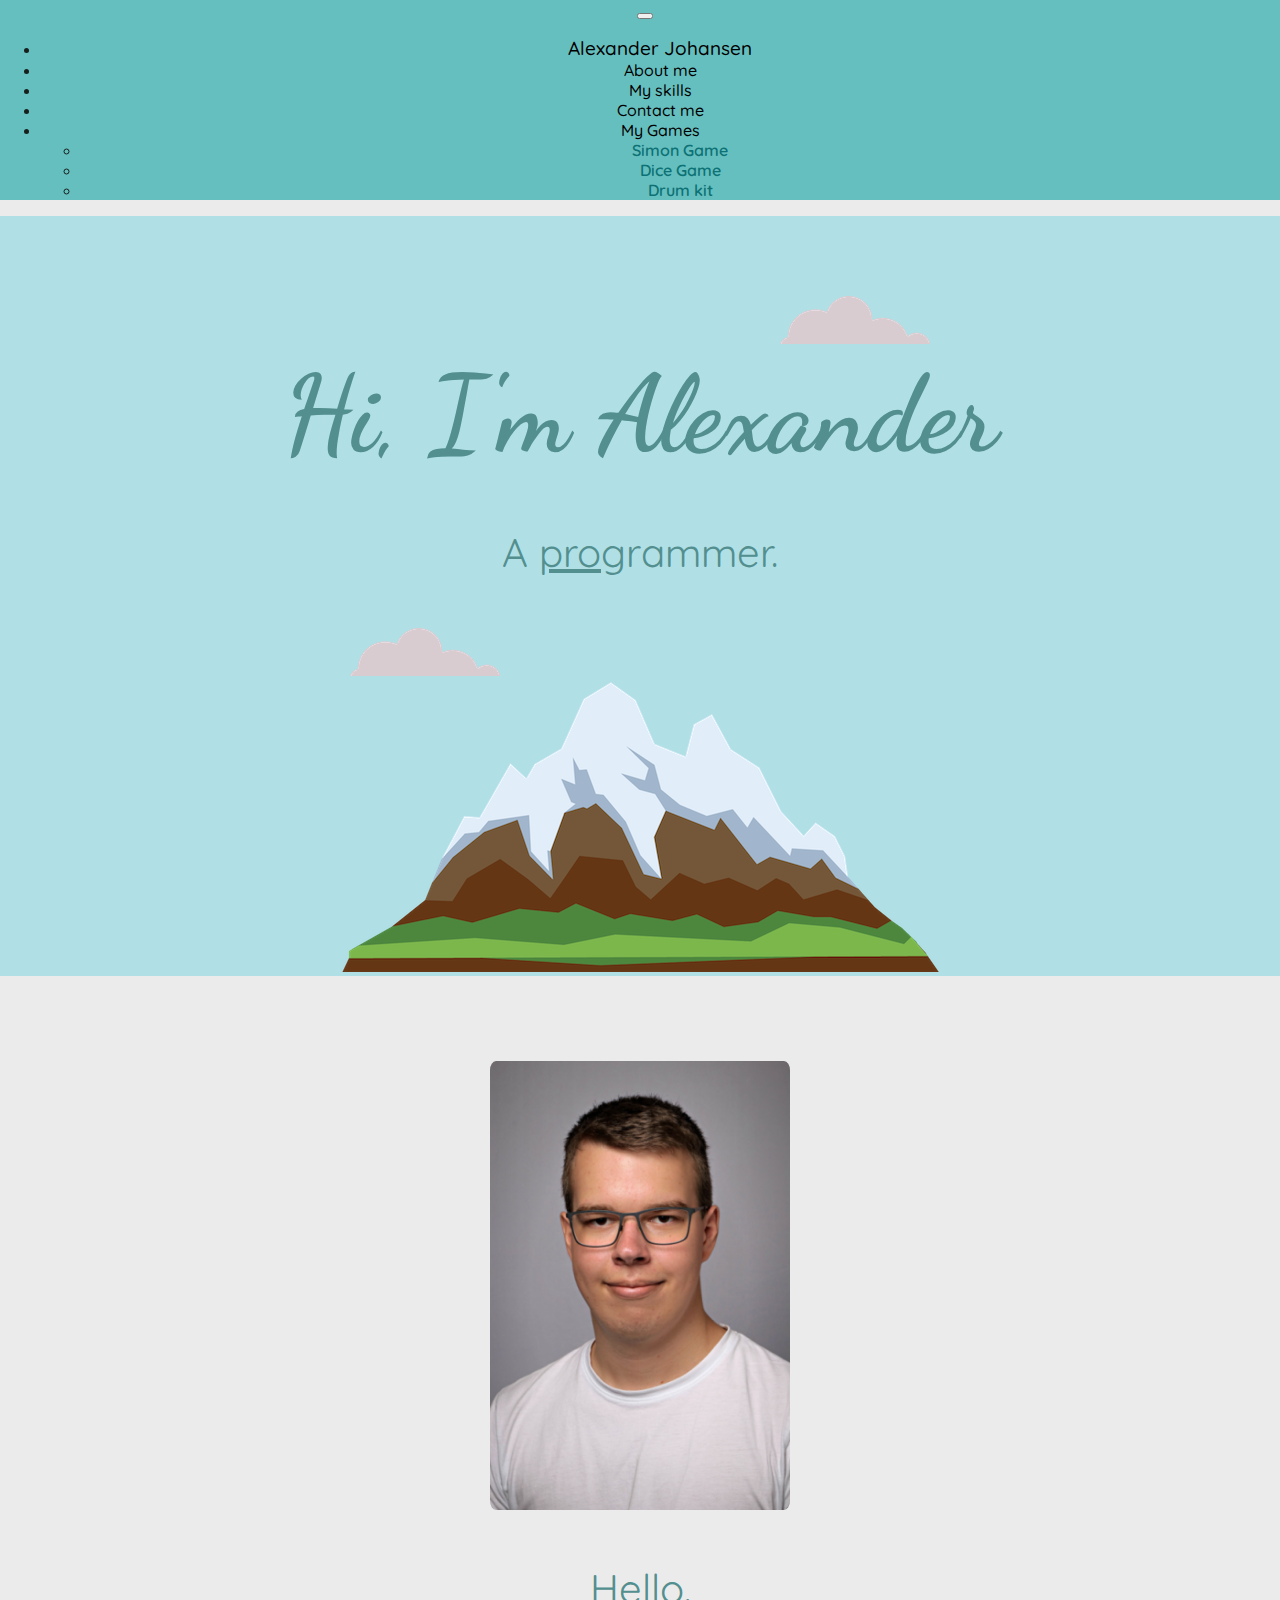
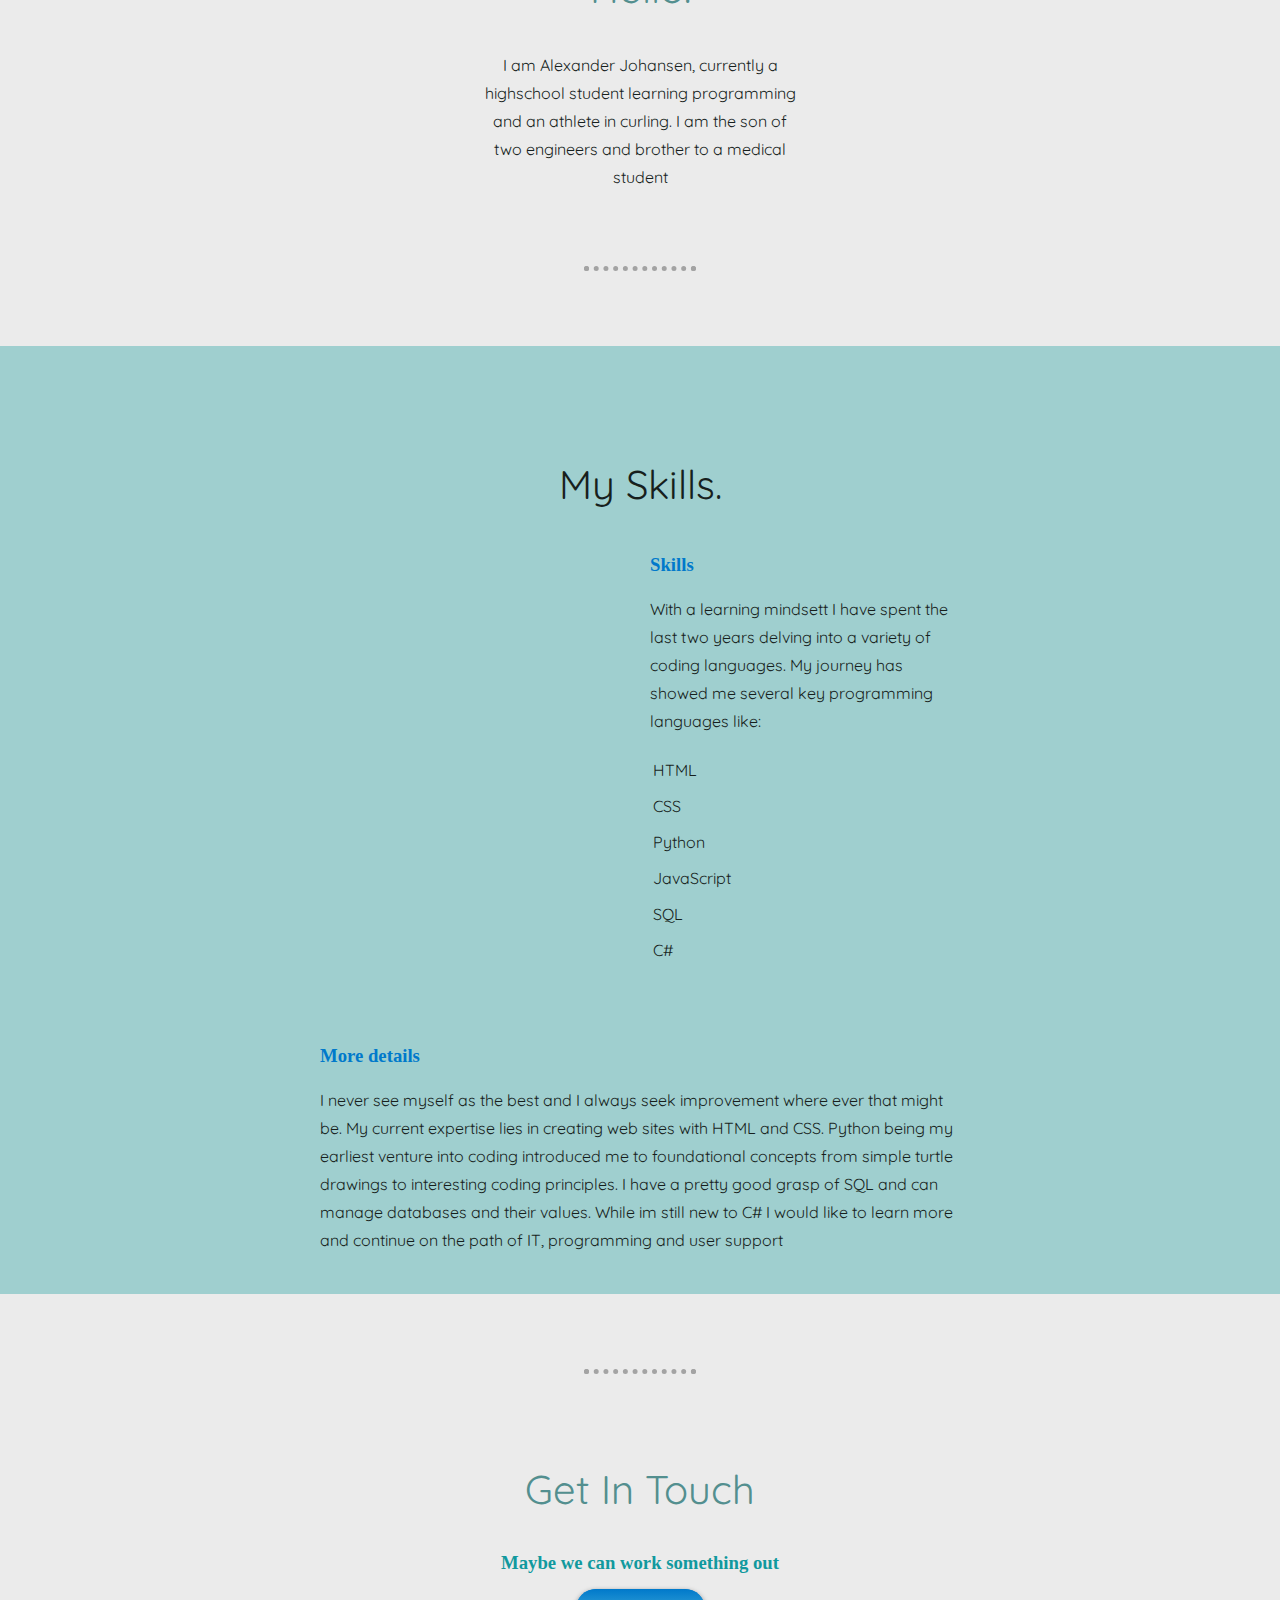
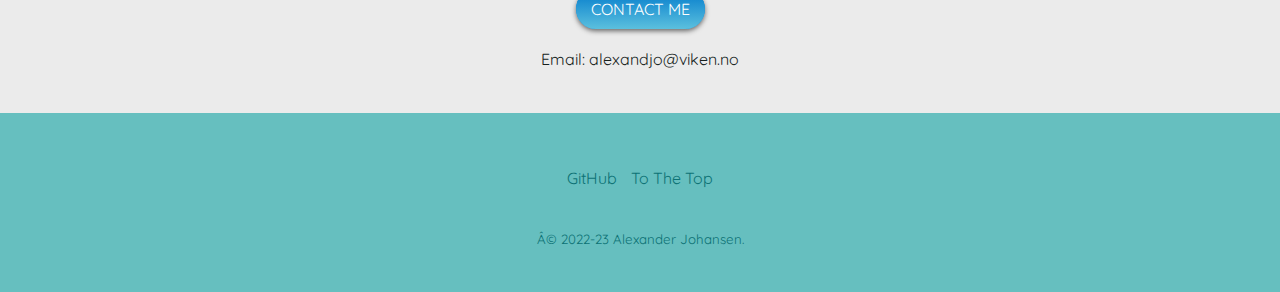
==== commit 1fdbf90d: "Updated version" ====
--- a/index.html
+++ b/index.html
@@ -27,20 +27,23 @@
 <!--Navigations bar-->
 <nav class="navbar navbar-expand-lg fixed-top" style="background-color: #66bfbf;">
   <div class="container-fluid" >
-    <a class="navbar-brand" href="#scrollspyHeading1" target="_blank"><i class="fa-solid fa-house"></i>   Alexander Johansen</a>
+    <a class="navbar-brand" href="https://github.com/UniqueTitanV" target="_blank"><i class="fa-solid fa-house"></i></a>
     <button class="navbar-toggler" type="button" data-bs-toggle="collapse" data-bs-target="#navbarNavDropdown" aria-controls="navbarNavDropdown" aria-expanded="false" aria-label="Toggle navigation">
       <span class="navbar-toggler-icon"></span>
     </button>
     <div class="collapse navbar-collapse" id="navbarNavDropdown">
       <ul class="navbar-nav">
         <li class="nav-item">
-          <a class="nav-link" href="#scrollspyHeading2"><i class="fa-solid fa-address-card"></i>  About me</a>
+          <a class="nav-link" id="ThickAlex" href="#To-Top">  Alexander Johansen</a>
         </li>
         <li class="nav-item">
-          <a class="nav-link" href="#scrollspyHeading3"><i class="fa-solid fa-star"></i>  My skills</a>
+          <a class="nav-link" href="#AboutMe"><i class="fa-solid fa-address-card"></i>  About me</a>
         </li>
         <li class="nav-item">
-          <a class="nav-link" href="#scrollspyHeading4"><i class="fa-solid fa-envelope"></i>  Contact me</a>
+          <a class="nav-link" href="#MySkills"><i class="fa-solid fa-star"></i>  My skills</a>
+        </li>
+        <li class="nav-item">
+          <a class="nav-link" href="#ContactMe"><i class="fa-solid fa-envelope"></i>  Contact me</a>
         </li>
 
         <li class="nav-item dropdown">
@@ -60,7 +63,7 @@
 <!-- Navbar end -->
 
 <!--Main headder site code-->
-    <div id="scrollspyHeading1" class=" top-container">
+    <div id="To-Top" class=" top-container">
       <img class="top-cloud" src="pictures/cloud.png" alt="Cloud-img">
       <H1>Hi, I'm Alexander</H1>
       <h2>A <span class="pro">pro</span>grammer.</h2>
@@ -69,7 +72,7 @@
     </div>
 
   <!-- About me and introduction -->
-    <div id="scrollspyHeading2" class="middle-container">
+    <div id="AboutMe" class="middle-container">
       <div class="profile">
         <img class="ProfilePicture" src="pictures/alex2.png" alt="Picture of me"
         width="300">
@@ -80,13 +83,13 @@
 <!-- Skills page -->
 <hr >
 
-      <div  id="scrollspyHeading3" class="skills">
+      <div  id="MySkills" class="skills">
         <h2 class="MySkills">My Skills.</h2>
         <div class="skill-row">
           <iframe src="https://giphy.com/embed/IdyAQJVN2kVPNUrojM" frameBorder="0" class="giphy-embed"></iframe>
           
           <h3 class="Skillslower">Skills</h3>
-          <p>I am generally a fast learner and I like to learn new things as long as it is relevant to what I'll be doing. I have gone thru most of the common programming languages like:</p>
+          <p>With a learning mindsett I have spent the last two years delving into a variety of coding languages. My journey has showed me several key programming languages like:</p>
           <table class="tables">
            <tr>
             <td>HTML</td>
@@ -97,7 +100,7 @@
             <td class="stars"><i class="fa-solid fa-star"></i><i class="fa-solid  fa-star"></i><i class="fa-solid fa-star"></i><i class="fa-solid fa-star"></i><i class="fa-regular fa-star"></i></td>
            </tr>
            <tr>
-            <td>Python coding</td>
+            <td>Python</td>
             <td class="stars"><i class="fa-solid fa-star"></i><i class="fa-solid  fa-star"></i><i class="fa-solid fa-star"></i><i class="fa-regular fa-star"></i><i class="fa-regular fa-star"></i></td>
            </tr>
            <tr>
@@ -105,12 +108,12 @@
             <td class="stars"><i class="fa-solid fa-star"></i><i class="fa-solid  fa-star"></i><i class="fa-solid fa-star"></i><i class="fa-regular fa-star"></i><i class="fa-regular fa-star"></i></td>
            </tr>
            <tr>
-            <td>Graphic design</td>
+            <td>SQL</td>
             <td class="stars"><i class="fa-solid fa-star"></i><i class="fa-solid fa-star"></i><i class="fa-solid fa-star"></i><i class="fa-regular fa-star"></i><i class="fa-regular fa-star"></i></td>
            </tr>
            <tr>
-            <td>Video recording</td>
-            <td class="stars"><i class="fa-solid fa-star"></i><i class="fa-solid fa-star"></i><i class="fa-solid fa-star"></i><i class="fa-regular fa-star"></i><i class="fa-regular fa-star"></i></td>
+            <td>C#</td>
+            <td class="stars"><i class="fa-solid fa-star"></i><i class="fa-solid fa-star"></i><i class="fa-regular fa-star"></i><i class="fa-regular fa-star"></i><i class="fa-regular fa-star"></i></td>
            </tr>
            
         </table>
@@ -120,20 +123,25 @@
           <img class="" src="" alt="">
           
           <h3 class="ExtraBlue">More details</h3>
-          <p>I never see myself as the best and I always seek improvement where ever that might be. I love gaming either with my friends or alone. I did some video recording with Norcup E-Sports Competition and their finale in<a class="ExtraBlue" href="https://www.twitch.tv/videos/1607482363">Super Smash bros</a>and<a class="ExtraBlue" href="https://www.twitch.tv/videos/1607479684">Rocket League.</a></p> 
+          <p>I never see myself as the best and I always seek improvement where ever that might be. My current expertise lies in creating web sites with HTML and CSS. Python being my earliest venture into coding
+            introduced me to foundational concepts from simple turtle drawings to interesting coding principles. I have a pretty good grasp of SQL and can manage databases and their values. While im still new to C# 
+            I would like to learn more and continue on the path of IT, programming and user support
+          </p> 
         </div>
       </div>
 
 <!-- Horisontal rule contact me -->
-      <hr id="scrollspyHeading4">
+      <hr id="ContactMe">
 
 <!-- Contact -->
       <div class="contact-me">
         <h2>Get In Touch</h2>
         <h3>Maybe we can work something out</h3>
-        <p class="contact-message">I can be found on most places by the name of UniqueTitanV.</p>
-        <p class="contact-message">But please use this link to mail me directly</p>
+        <!-- <p class="contact-message">I can be found on most places by the name of UniqueTitanV.</p> -->
+        <!-- <p class="contact-message">Please use this link to mail me directly</p> -->
+        <p class="contact-message"></p>
         <a class="btn" href="mailto:alexandjo@viken.no"><i class="fa-regular fa-envelope fa-xl"></i>   CONTACT ME</a>
+        <p class="MailBackup">Email: alexandjo@viken.no</p>
       </div>
     </div>
 
@@ -141,7 +149,7 @@
     <div class="bottom-container">
     <footer>
       <a class="footer-link" href="https://github.com/UniqueTitanV" target="_blank"><i class="fa-brands fa-github fa-xl"></i>   GitHub</a>
-      <a class="footer-link" href="#scrollspyHeading1"> To The Top <i class="fa-solid fa-arrow-up fa-lg"></i> </a>
+      <a class="footer-link" href="#To-Top"> To The Top <i class="fa-solid fa-arrow-up fa-lg"></i> </a>
       <p class="copyright-text">© 2022-23 Alexander Johansen.</p>
     </footer>
   </div>
--- a/css/styles.css
+++ b/css/styles.css
@@ -59,8 +59,14 @@
 a:hover{ 
   color: #ffffff;
 }
-
 /*Navbar*/
+#ThickAlex{
+  padding-top: 4px;
+  padding-bottom: 4px;
+  font-size: 19px;
+  font-weight: 500;
+}
+
 .navbar-nav .nav-link {
   color: black;
   font-weight: 500;
@@ -213,6 +219,10 @@
   text-decoration: none;
 }
 
+.MailBackup{
+  padding-top: 10px;
+}
+
 .bottom-container{
   background-color: #66bfbf;
   padding: 55px 0px 25px;
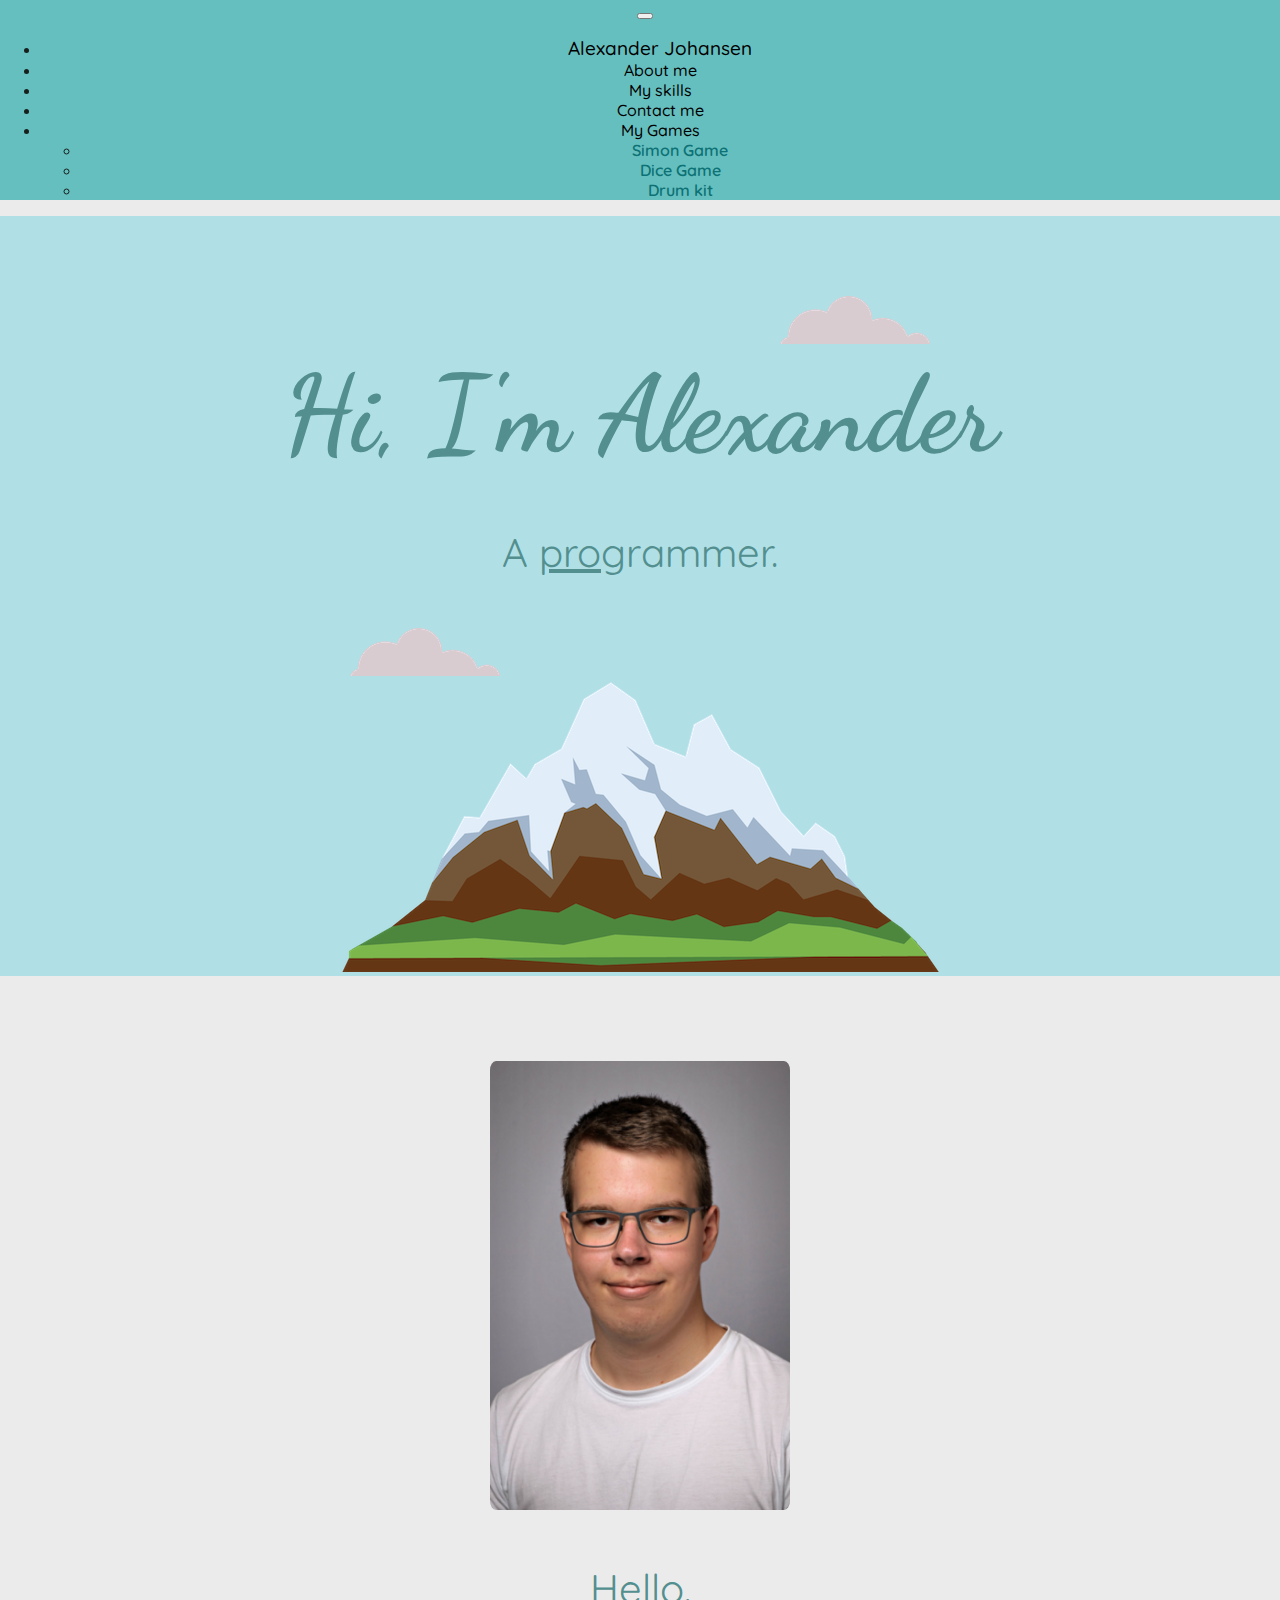
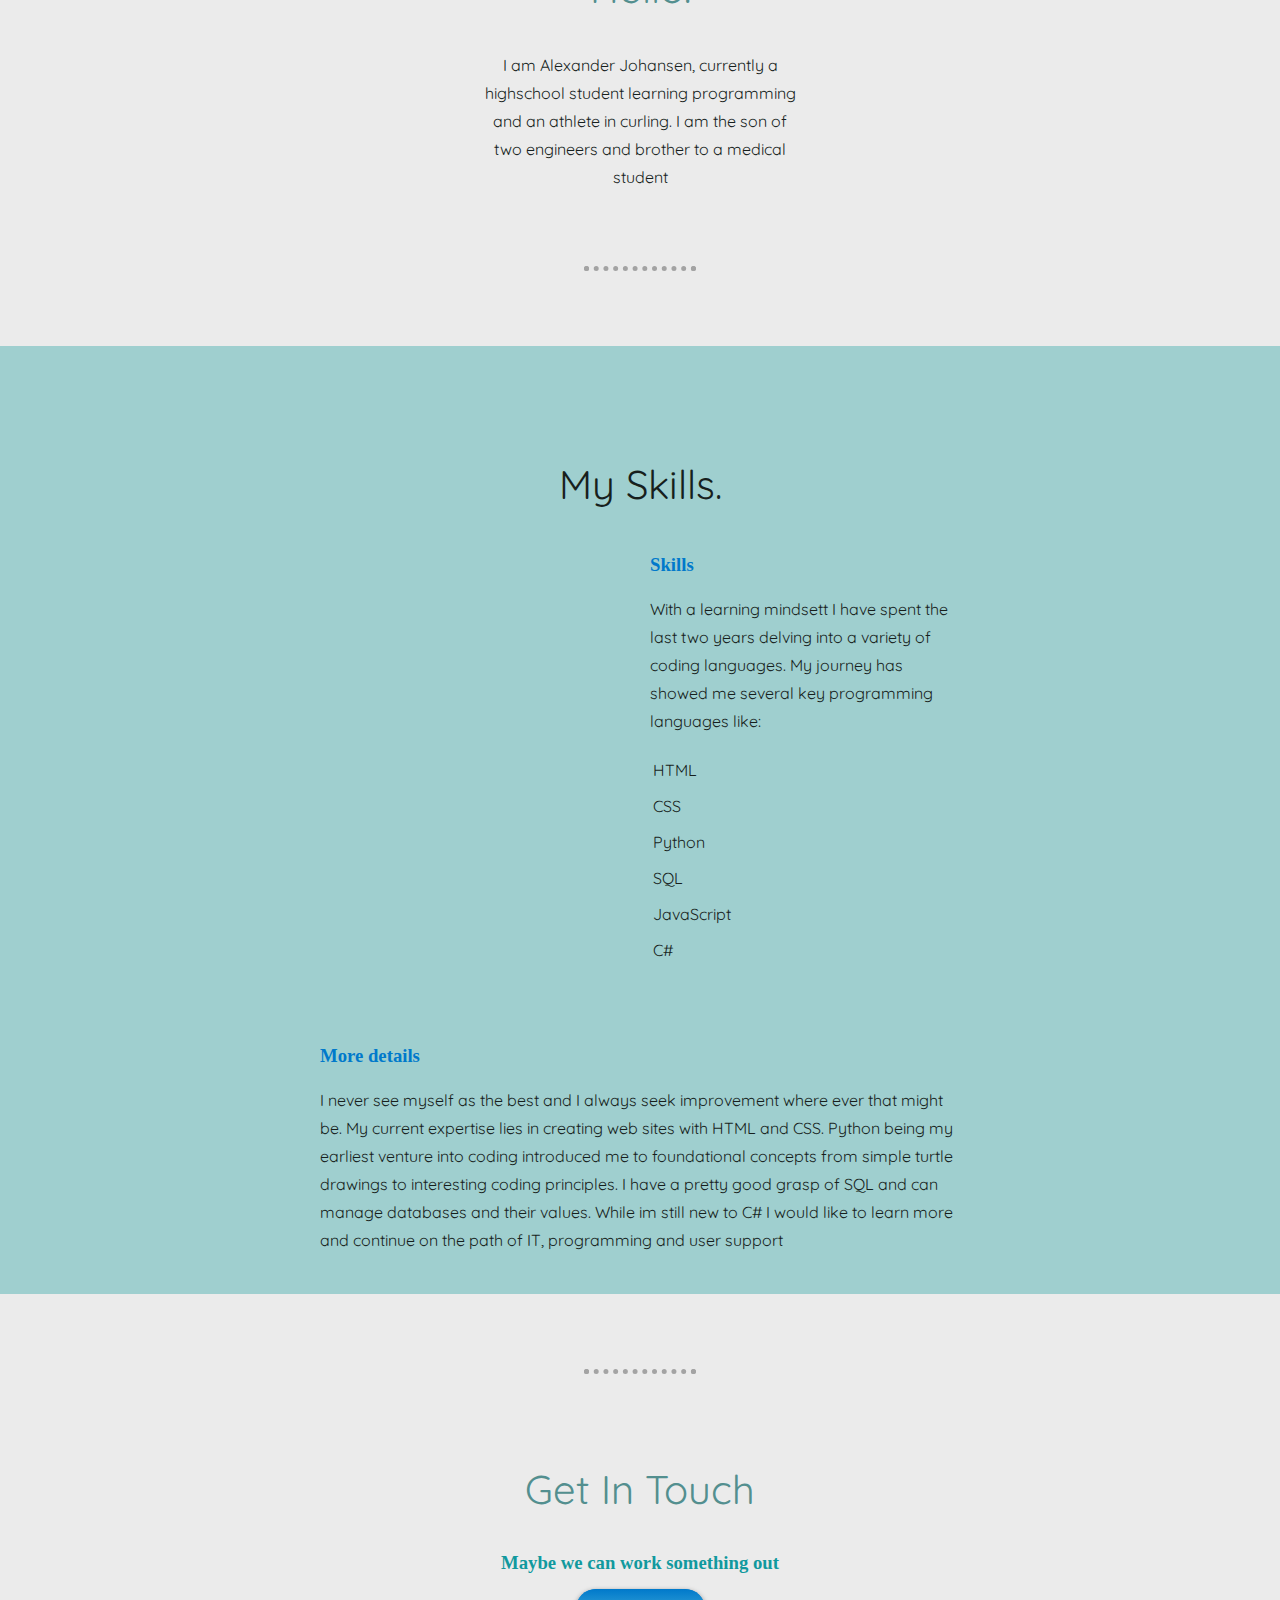
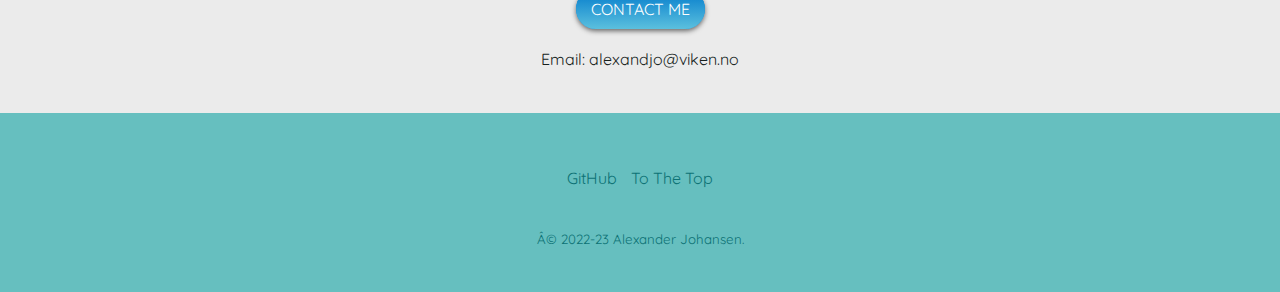
==== commit 23f4ef85: "Update index.html" ====
--- a/index.html
+++ b/index.html
@@ -104,12 +104,12 @@
             <td class="stars"><i class="fa-solid fa-star"></i><i class="fa-solid  fa-star"></i><i class="fa-solid fa-star"></i><i class="fa-regular fa-star"></i><i class="fa-regular fa-star"></i></td>
            </tr>
            <tr>
-            <td>JavaScript</td>
+            <td>SQL</td>
             <td class="stars"><i class="fa-solid fa-star"></i><i class="fa-solid  fa-star"></i><i class="fa-solid fa-star"></i><i class="fa-regular fa-star"></i><i class="fa-regular fa-star"></i></td>
            </tr>
            <tr>
-            <td>SQL</td>
-            <td class="stars"><i class="fa-solid fa-star"></i><i class="fa-solid fa-star"></i><i class="fa-solid fa-star"></i><i class="fa-regular fa-star"></i><i class="fa-regular fa-star"></i></td>
+            <td>JavaScript</td>
+            <td class="stars"><i class="fa-solid fa-star"></i><i class="fa-solid fa-star"></i><i class="fa-regular fa-star"></i><i class="fa-regular fa-star"></i><i class="fa-regular fa-star"></i></td>
            </tr>
            <tr>
             <td>C#</td>
